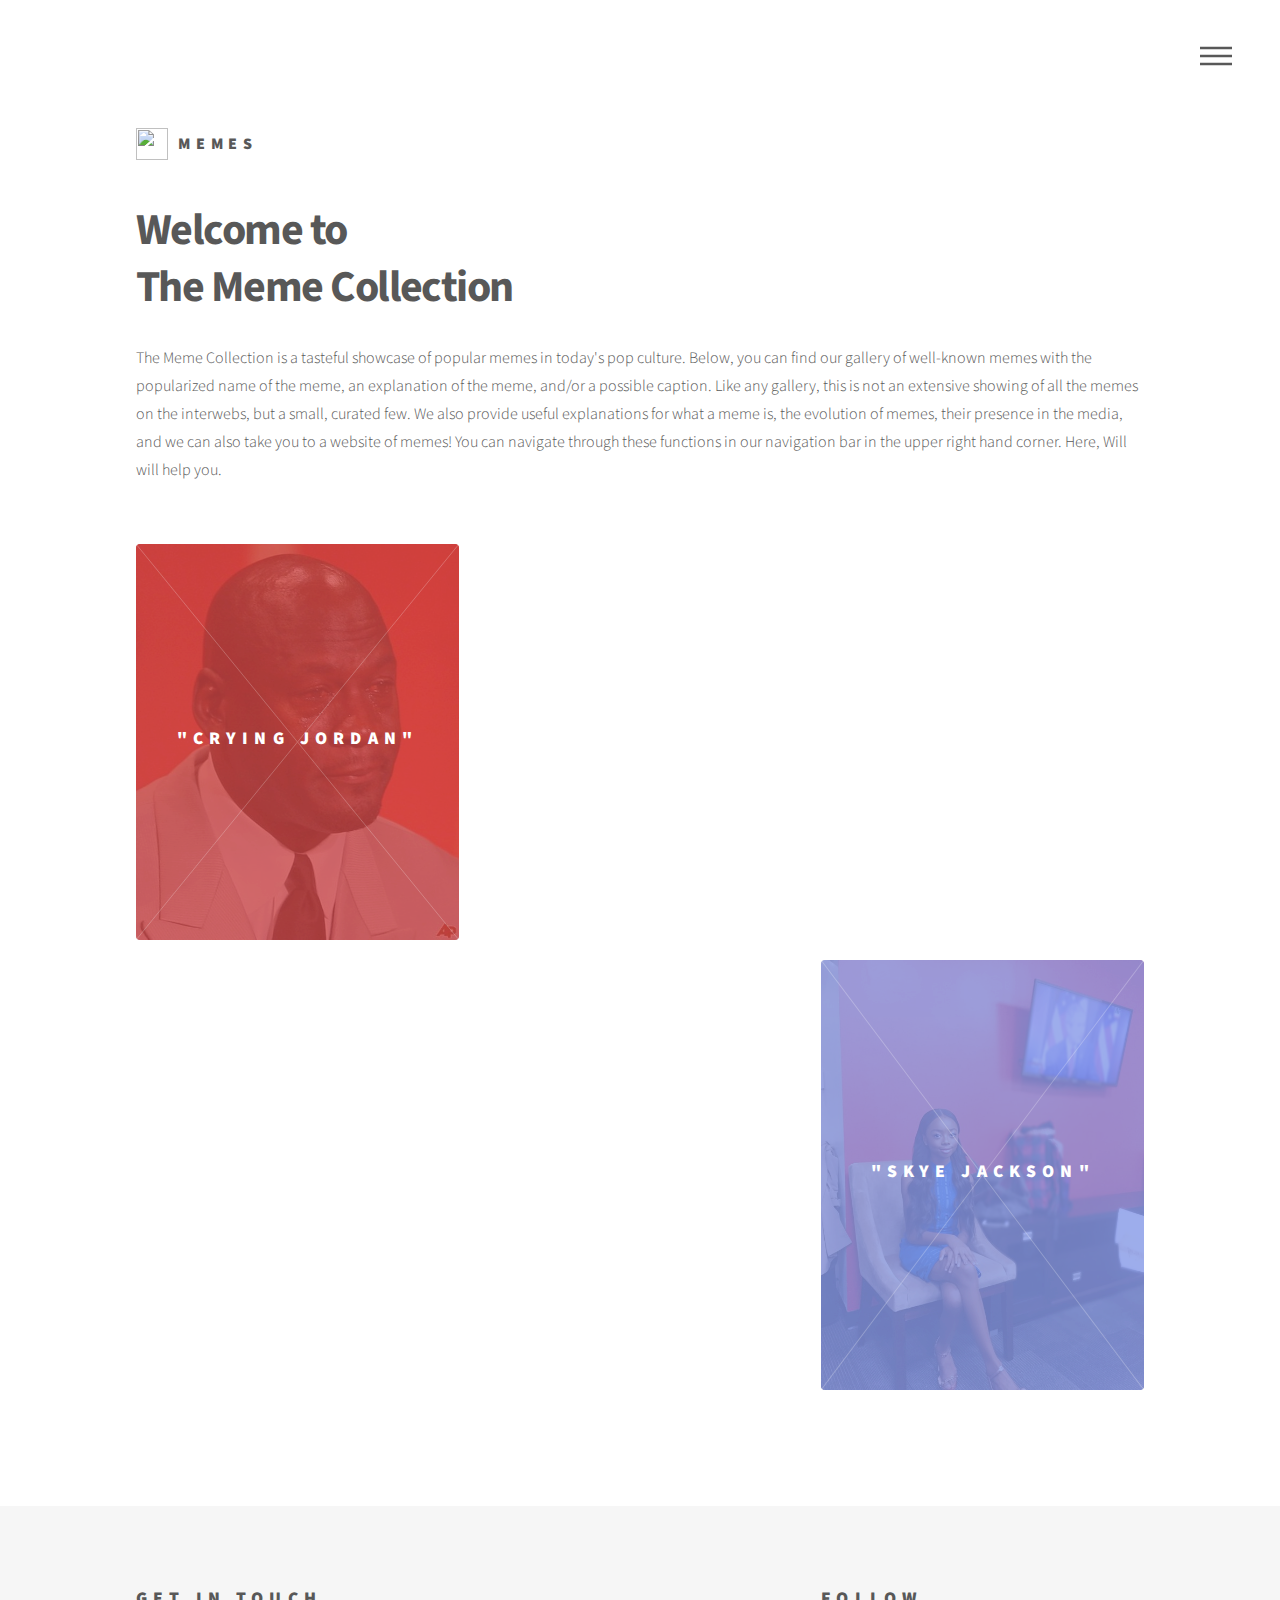
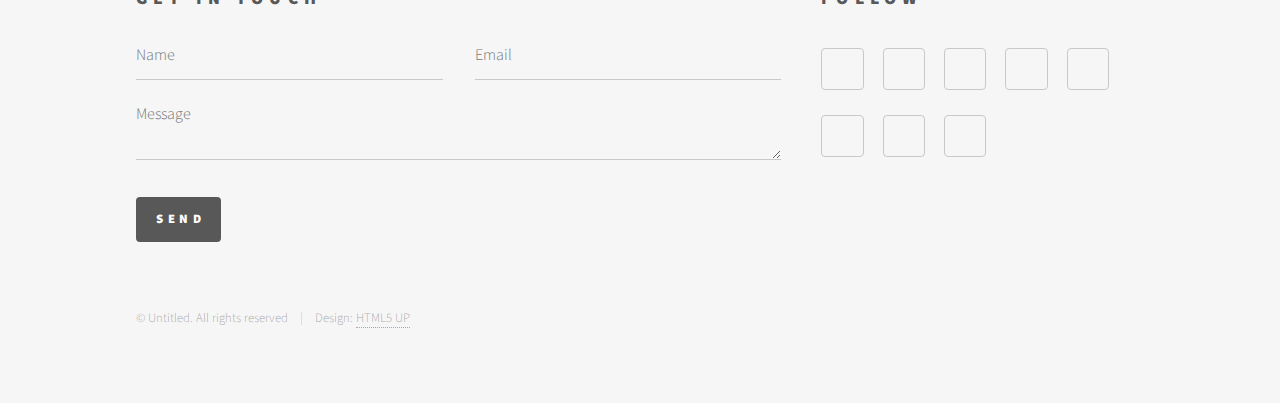
==== index.html @ d5bec56b "Fixed evilkermit meme from jpg to jpeg" ====
<!DOCTYPE HTML>
<!--
	Phantom by HTML5 UP
	html5up.net | @ajlkn
	Free for personal and commercial use under the CCA 3.0 license (html5up.net/license)
-->
<html>
	<head>
		<title>Phantom by HTML5 UP</title>
		<meta charset="utf-8" />
		<meta name="viewport" content="width=device-width, initial-scale=1" />
		<!--[if lte IE 8]><script src="assets/js/ie/html5shiv.js"></script><![endif]-->
		<link rel="stylesheet" href="assets/css/main.css" />
		<!--[if lte IE 9]><link rel="stylesheet" href="assets/css/ie9.css" /><![endif]-->
		<!--[if lte IE 8]><link rel="stylesheet" href="assets/css/ie8.css" /><![endif]-->
	</head>
	<body>
		<!-- Wrapper -->
			<div id="wrapper">

				<!-- Header -->
					<header id="header">
						<div class="inner">

							<!-- Logo -->
								<a href="index.html" class="logo">
									<span class="symbol"><img src="images/logo.svg" alt="" /></span><span class="title">MEMES</span>
								</a>

							<!-- Nav -->
								<nav>
									<ul>
										<li><a href="#menu">Menu</a></li>
									</ul>
								</nav>

						</div>
					</header>

				<!-- Menu -->
					<nav id="menu">
						<h2>Menu</h2>
						<ul>
							<li><a href="index.html">Home</a></li>
							<li><a href="generic.html">What is a meme?</a></li>
							<li><a href="generic.html">Evolution of memes</a></li>
							<li><a href="generic.html">Presence in the media</a></li>
							<li><a href="elements.html">Take me to a meme</a></li>
						</ul>
					</nav>

				<!-- Main -->
					<div id="main">
						<div class="inner">
							<header>
								<h1>Welcome to<br />
								The Meme Collection</h1>
								<p>The Meme Collection is a tasteful showcase of popular memes in today's pop culture. Below, you can find our gallery of well-known memes with the popularized name of the meme, an explanation of the meme, and/or a possible caption. Like any gallery, this is not an extensive showing of all the memes on the interwebs, but a small, curated few. We also provide useful explanations for what a meme is, the evolution of memes, their presence in the media, and we can also take you to a website of memes! You can navigate through these functions in our navigation bar in the upper right hand corner. Here, Will will help you. </p> <img src="willsmith.jpg" alt="" />
							</header>
							<section class="tiles">
								<article class="style1">
									<span class="image">
										<img src="cryingmike.jpg" alt="" />
									</span>
									<a href="generic.html">
										<h2>"Crying Jordan"</h2>
										<div class="content">
											<p>A caption</p>
										</div>
									</a>
								</article>
								<article class="style2">
									<span class="image">
										<img src="joebiden.jpg" alt="" />
									</span>
									<a href="generic.html">
										<h2>"Joe Biden"</h2>
										<div class="content">
											<p>B caption</p>
										</div>
									</a>
								</article>
								<article class="style3">
									<span class="image">
										<img src="cashmeouside.jpg" alt="" />
									</span>
									<a href="generic.html">
										<h2>"Cash Me Outside, How Bout Dah"</h2>
										<div class="content">
											<p>C caption</p>
										</div>
									</a>
								</article>
								<article class="style4">
									<span class="image">
										<img src="kermit.jpg" alt="" />
									</span>
									<a href="generic.html">
										<h2>"Kermit"</h2>
										<div class="content">
											<p>D Caption</p>
										</div>
									</a>
								</article>
								<article class="style5">
									<span class="image">
										<img src="evilkermit.jpeg" alt="" />
									</span>
									<a href="generic.html">
										<h2>"Inner Me Kermit"</h2>
										<div class="content">
											<p>E caption</p>
										</div>
									</a>
								</article>
								<article class="style6">
									<span class="image">
										<img src="skyejackson.jpg" alt="" />
									</span>
									<a href="generic.html">
										<h2>"Skye Jackson"</h2>
										<div class="content">
											<p>F CAPTION</p>
										</div>
									</a>
								</article>
								<article class="style2">
									<span class="image">
										<img src="saltbae.gif" alt="" />
									</span>
									<a href="generic.html">
										<h2>"Salt Bae"</h2>
										<div class="content">
											<p>G CAPTION</p>
										</div>
									</a>
								</article>
								<article class="style3">
									<span class="image">
										<img src="arthurfist.jpg" alt="" />
									</span>
									<a href="generic.html">
										<h2>"Arthur Fist"</h2>
										<div class="content">
											<p>H CAPTION</p>
										</div>
									</a>
								</article>
								<article class="style1">
									<span class="image">
										<img src="ellencrying.jpg" alt="" />
									</span>
									<a href="generic.html">
										<h2>"Ellen Crying"</h2>
										<div class="content">
											<p>I CAPTION</p>
										</div>
									</a>
								</article>
							</section>
						</div>
					</div>

				<!-- Footer -->
					<footer id="footer">
						<div class="inner">
							<section>
								<h2>Get in touch</h2>
								<form method="post" action="#">
									<div class="field half first">
										<input type="text" name="name" id="name" placeholder="Name" />
									</div>
									<div class="field half">
										<input type="email" name="email" id="email" placeholder="Email" />
									</div>
									<div class="field">
										<textarea name="message" id="message" placeholder="Message"></textarea>
									</div>
									<ul class="actions">
										<li><input type="submit" value="Send" class="special" /></li>
									</ul>
								</form>
							</section>
							<section>
								<h2>Follow</h2>
								<ul class="icons">
									<li><a href="#" class="icon style2 fa-twitter"><span class="label">Twitter</span></a></li>
									<li><a href="#" class="icon style2 fa-facebook"><span class="label">Facebook</span></a></li>
									<li><a href="#" class="icon style2 fa-instagram"><span class="label">Instagram</span></a></li>
									<li><a href="#" class="icon style2 fa-dribbble"><span class="label">Dribbble</span></a></li>
									<li><a href="#" class="icon style2 fa-github"><span class="label">GitHub</span></a></li>
									<li><a href="#" class="icon style2 fa-500px"><span class="label">500px</span></a></li>
									<li><a href="#" class="icon style2 fa-phone"><span class="label">Phone</span></a></li>
									<li><a href="#" class="icon style2 fa-envelope-o"><span class="label">Email</span></a></li>
								</ul>
							</section>
							<ul class="copyright">
								<li>&copy; Untitled. All rights reserved</li><li>Design: <a href="http://html5up.net">HTML5 UP</a></li>
							</ul>
						</div>
					</footer>

			</div>

		<!-- Scripts -->
			<script src="assets/js/jquery.min.js"></script>
			<script src="assets/js/skel.min.js"></script>
			<script src="assets/js/util.js"></script>
			<!--[if lte IE 8]><script src="assets/js/ie/respond.min.js"></script><![endif]-->
			<script src="assets/js/main.js"></script>

	</body>
</html>
---- assets/css/main.css ----
@import url(font-awesome.min.css);
@import url("https://fonts.googleapis.com/css?family=Source+Sans+Pro:300,700,900");

/*
	Phantom by HTML5 UP
	html5up.net | @ajlkn
	Free for personal and commercial use under the CCA 3.0 license (html5up.net/license)
*/

/* Reset */

	html, body, div, span, applet, object, iframe, h1, h2, h3, h4, h5, h6, p, blockquote, pre, a, abbr, acronym, address, big, cite, code, del, dfn, em, img, ins, kbd, q, s, samp, small, strike, strong, sub, sup, tt, var, b, u, i, center, dl, dt, dd, ol, ul, li, fieldset, form, label, legend, table, caption, tbody, tfoot, thead, tr, th, td, article, aside, canvas, details, embed, figure, figcaption, footer, header, hgroup, menu, nav, output, ruby, section, summary, time, mark, audio, video {
		margin: 0;
		padding: 0;
		border: 0;
		font-size: 100%;
		font: inherit;
		vertical-align: baseline;
	}

	article, aside, details, figcaption, figure, footer, header, hgroup, menu, nav, section {
		display: block;
	}

	body {
		line-height: 1;
	}

	ol, ul {
		list-style: none;
	}

	blockquote, q {
		quotes: none;
	}

	blockquote:before, blockquote:after, q:before, q:after {
		content: '';
		content: none;
	}

	table {
		border-collapse: collapse;
		border-spacing: 0;
	}

	body {
		-webkit-text-size-adjust: none;
	}

/* Box Model */

	*, *:before, *:after {
		-moz-box-sizing: border-box;
		-webkit-box-sizing: border-box;
		box-sizing: border-box;
	}

/* Grid */

	.row {
		border-bottom: solid 1px transparent;
		-moz-box-sizing: border-box;
		-webkit-box-sizing: border-box;
		box-sizing: border-box;
	}

	.row > * {
		float: left;
		-moz-box-sizing: border-box;
		-webkit-box-sizing: border-box;
		box-sizing: border-box;
	}

	.row:after, .row:before {
		content: '';
		display: block;
		clear: both;
		height: 0;
	}

	.row.uniform > * > :first-child {
		margin-top: 0;
	}

	.row.uniform > * > :last-child {
		margin-bottom: 0;
	}

	.row.\30 \25 > * {
		padding: 0 0 0 0em;
	}

	.row.\30 \25 {
		margin: 0 0 -1px 0em;
	}

	.row.uniform.\30 \25 > * {
		padding: 0em 0 0 0em;
	}

	.row.uniform.\30 \25 {
		margin: 0em 0 -1px 0em;
	}

	.row > * {
		padding: 0 0 0 2em;
	}

	.row {
		margin: 0 0 -1px -2em;
	}

	.row.uniform > * {
		padding: 2em 0 0 2em;
	}

	.row.uniform {
		margin: -2em 0 -1px -2em;
	}

	.row.\32 00\25 > * {
		padding: 0 0 0 4em;
	}

	.row.\32 00\25 {
		margin: 0 0 -1px -4em;
	}

	.row.uniform.\32 00\25 > * {
		padding: 4em 0 0 4em;
	}

	.row.uniform.\32 00\25 {
		margin: -4em 0 -1px -4em;
	}

	.row.\31 50\25 > * {
		padding: 0 0 0 3em;
	}

	.row.\31 50\25 {
		margin: 0 0 -1px -3em;
	}

	.row.uniform.\31 50\25 > * {
		padding: 3em 0 0 3em;
	}

	.row.uniform.\31 50\25 {
		margin: -3em 0 -1px -3em;
	}

	.row.\35 0\25 > * {
		padding: 0 0 0 1em;
	}

	.row.\35 0\25 {
		margin: 0 0 -1px -1em;
	}

	.row.uniform.\35 0\25 > * {
		padding: 1em 0 0 1em;
	}

	.row.uniform.\35 0\25 {
		margin: -1em 0 -1px -1em;
	}

	.row.\32 5\25 > * {
		padding: 0 0 0 0.5em;
	}

	.row.\32 5\25 {
		margin: 0 0 -1px -0.5em;
	}

	.row.uniform.\32 5\25 > * {
		padding: 0.5em 0 0 0.5em;
	}

	.row.uniform.\32 5\25 {
		margin: -0.5em 0 -1px -0.5em;
	}

	.\31 2u, .\31 2u\24 {
		width: 100%;
		clear: none;
		margin-left: 0;
	}

	.\31 1u, .\31 1u\24 {
		width: 91.6666666667%;
		clear: none;
		margin-left: 0;
	}

	.\31 0u, .\31 0u\24 {
		width: 83.3333333333%;
		clear: none;
		margin-left: 0;
	}

	.\39 u, .\39 u\24 {
		width: 75%;
		clear: none;
		margin-left: 0;
	}

	.\38 u, .\38 u\24 {
		width: 66.6666666667%;
		clear: none;
		margin-left: 0;
	}

	.\37 u, .\37 u\24 {
		width: 58.3333333333%;
		clear: none;
		margin-left: 0;
	}

	.\36 u, .\36 u\24 {
		width: 50%;
		clear: none;
		margin-left: 0;
	}

	.\35 u, .\35 u\24 {
		width: 41.6666666667%;
		clear: none;
		margin-left: 0;
	}

	.\34 u, .\34 u\24 {
		width: 33.3333333333%;
		clear: none;
		margin-left: 0;
	}

	.\33 u, .\33 u\24 {
		width: 25%;
		clear: none;
		margin-left: 0;
	}

	.\32 u, .\32 u\24 {
		width: 16.6666666667%;
		clear: none;
		margin-left: 0;
	}

	.\31 u, .\31 u\24 {
		width: 8.3333333333%;
		clear: none;
		margin-left: 0;
	}

	.\31 2u\24 + *,
	.\31 1u\24 + *,
	.\31 0u\24 + *,
	.\39 u\24 + *,
	.\38 u\24 + *,
	.\37 u\24 + *,
	.\36 u\24 + *,
	.\35 u\24 + *,
	.\34 u\24 + *,
	.\33 u\24 + *,
	.\32 u\24 + *,
	.\31 u\24 + * {
		clear: left;
	}

	.\-11u {
		margin-left: 91.66667%;
	}

	.\-10u {
		margin-left: 83.33333%;
	}

	.\-9u {
		margin-left: 75%;
	}

	.\-8u {
		margin-left: 66.66667%;
	}

	.\-7u {
		margin-left: 58.33333%;
	}

	.\-6u {
		margin-left: 50%;
	}

	.\-5u {
		margin-left: 41.66667%;
	}

	.\-4u {
		margin-left: 33.33333%;
	}

	.\-3u {
		margin-left: 25%;
	}

	.\-2u {
		margin-left: 16.66667%;
	}

	.\-1u {
		margin-left: 8.33333%;
	}

	@media screen and (max-width: 1680px) {

		.row > * {
			padding: 0 0 0 2em;
		}

		.row {
			margin: 0 0 -1px -2em;
		}

		.row.uniform > * {
			padding: 2em 0 0 2em;
		}

		.row.uniform {
			margin: -2em 0 -1px -2em;
		}

		.row.\32 00\25 > * {
			padding: 0 0 0 4em;
		}

		.row.\32 00\25 {
			margin: 0 0 -1px -4em;
		}

		.row.uniform.\32 00\25 > * {
			padding: 4em 0 0 4em;
		}

		.row.uniform.\32 00\25 {
			margin: -4em 0 -1px -4em;
		}

		.row.\31 50\25 > * {
			padding: 0 0 0 3em;
		}

		.row.\31 50\25 {
			margin: 0 0 -1px -3em;
		}

		.row.uniform.\31 50\25 > * {
			padding: 3em 0 0 3em;
		}

		.row.uniform.\31 50\25 {
			margin: -3em 0 -1px -3em;
		}

		.row.\35 0\25 > * {
			padding: 0 0 0 1em;
		}

		.row.\35 0\25 {
			margin: 0 0 -1px -1em;
		}

		.row.uniform.\35 0\25 > * {
			padding: 1em 0 0 1em;
		}

		.row.uniform.\35 0\25 {
			margin: -1em 0 -1px -1em;
		}

		.row.\32 5\25 > * {
			padding: 0 0 0 0.5em;
		}

		.row.\32 5\25 {
			margin: 0 0 -1px -0.5em;
		}

		.row.uniform.\32 5\25 > * {
			padding: 0.5em 0 0 0.5em;
		}

		.row.uniform.\32 5\25 {
			margin: -0.5em 0 -1px -0.5em;
		}

		.\31 2u\28xlarge\29, .\31 2u\24\28xlarge\29 {
			width: 100%;
			clear: none;
			margin-left: 0;
		}

		.\31 1u\28xlarge\29, .\31 1u\24\28xlarge\29 {
			width: 91.6666666667%;
			clear: none;
			margin-left: 0;
		}

		.\31 0u\28xlarge\29, .\31 0u\24\28xlarge\29 {
			width: 83.3333333333%;
			clear: none;
			margin-left: 0;
		}

		.\39 u\28xlarge\29, .\39 u\24\28xlarge\29 {
			width: 75%;
			clear: none;
			margin-left: 0;
		}

		.\38 u\28xlarge\29, .\38 u\24\28xlarge\29 {
			width: 66.6666666667%;
			clear: none;
			margin-left: 0;
		}

		.\37 u\28xlarge\29, .\37 u\24\28xlarge\29 {
			width: 58.3333333333%;
			clear: none;
			margin-left: 0;
		}

		.\36 u\28xlarge\29, .\36 u\24\28xlarge\29 {
			width: 50%;
			clear: none;
			margin-left: 0;
		}

		.\35 u\28xlarge\29, .\35 u\24\28xlarge\29 {
			width: 41.6666666667%;
			clear: none;
			margin-left: 0;
		}

		.\34 u\28xlarge\29, .\34 u\24\28xlarge\29 {
			width: 33.3333333333%;
			clear: none;
			margin-left: 0;
		}

		.\33 u\28xlarge\29, .\33 u\24\28xlarge\29 {
			width: 25%;
			clear: none;
			margin-left: 0;
		}

		.\32 u\28xlarge\29, .\32 u\24\28xlarge\29 {
			width: 16.6666666667%;
			clear: none;
			margin-left: 0;
		}

		.\31 u\28xlarge\29, .\31 u\24\28xlarge\29 {
			width: 8.3333333333%;
			clear: none;
			margin-left: 0;
		}

		.\31 2u\24\28xlarge\29 + *,
		.\31 1u\24\28xlarge\29 + *,
		.\31 0u\24\28xlarge\29 + *,
		.\39 u\24\28xlarge\29 + *,
		.\38 u\24\28xlarge\29 + *,
		.\37 u\24\28xlarge\29 + *,
		.\36 u\24\28xlarge\29 + *,
		.\35 u\24\28xlarge\29 + *,
		.\34 u\24\28xlarge\29 + *,
		.\33 u\24\28xlarge\29 + *,
		.\32 u\24\28xlarge\29 + *,
		.\31 u\24\28xlarge\29 + * {
			clear: left;
		}

		.\-11u\28xlarge\29 {
			margin-left: 91.66667%;
		}

		.\-10u\28xlarge\29 {
			margin-left: 83.33333%;
		}

		.\-9u\28xlarge\29 {
			margin-left: 75%;
		}

		.\-8u\28xlarge\29 {
			margin-left: 66.66667%;
		}

		.\-7u\28xlarge\29 {
			margin-left: 58.33333%;
		}

		.\-6u\28xlarge\29 {
			margin-left: 50%;
		}

		.\-5u\28xlarge\29 {
			margin-left: 41.66667%;
		}

		.\-4u\28xlarge\29 {
			margin-left: 33.33333%;
		}

		.\-3u\28xlarge\29 {
			margin-left: 25%;
		}

		.\-2u\28xlarge\29 {
			margin-left: 16.66667%;
		}

		.\-1u\28xlarge\29 {
			margin-left: 8.33333%;
		}

	}

	@media screen and (max-width: 1280px) {

		.row > * {
			padding: 0 0 0 2em;
		}

		.row {
			margin: 0 0 -1px -2em;
		}

		.row.uniform > * {
			padding: 2em 0 0 2em;
		}

		.row.uniform {
			margin: -2em 0 -1px -2em;
		}

		.row.\32 00\25 > * {
			padding: 0 0 0 4em;
		}

		.row.\32 00\25 {
			margin: 0 0 -1px -4em;
		}

		.row.uniform.\32 00\25 > * {
			padding: 4em 0 0 4em;
		}

		.row.uniform.\32 00\25 {
			margin: -4em 0 -1px -4em;
		}

		.row.\31 50\25 > * {
			padding: 0 0 0 3em;
		}

		.row.\31 50\25 {
			margin: 0 0 -1px -3em;
		}

		.row.uniform.\31 50\25 > * {
			padding: 3em 0 0 3em;
		}

		.row.uniform.\31 50\25 {
			margin: -3em 0 -1px -3em;
		}

		.row.\35 0\25 > * {
			padding: 0 0 0 1em;
		}

		.row.\35 0\25 {
			margin: 0 0 -1px -1em;
		}

		.row.uniform.\35 0\25 > * {
			padding: 1em 0 0 1em;
		}

		.row.uniform.\35 0\25 {
			margin: -1em 0 -1px -1em;
		}

		.row.\32 5\25 > * {
			padding: 0 0 0 0.5em;
		}

		.row.\32 5\25 {
			margin: 0 0 -1px -0.5em;
		}

		.row.uniform.\32 5\25 > * {
			padding: 0.5em 0 0 0.5em;
		}

		.row.uniform.\32 5\25 {
			margin: -0.5em 0 -1px -0.5em;
		}

		.\31 2u\28large\29, .\31 2u\24\28large\29 {
			width: 100%;
			clear: none;
			margin-left: 0;
		}

		.\31 1u\28large\29, .\31 1u\24\28large\29 {
			width: 91.6666666667%;
			clear: none;
			margin-left: 0;
		}

		.\31 0u\28large\29, .\31 0u\24\28large\29 {
			width: 83.3333333333%;
			clear: none;
			margin-left: 0;
		}

		.\39 u\28large\29, .\39 u\24\28large\29 {
			width: 75%;
			clear: none;
			margin-left: 0;
		}

		.\38 u\28large\29, .\38 u\24\28large\29 {
			width: 66.6666666667%;
			clear: none;
			margin-left: 0;
		}

		.\37 u\28large\29, .\37 u\24\28large\29 {
			width: 58.3333333333%;
			clear: none;
			margin-left: 0;
		}

		.\36 u\28large\29, .\36 u\24\28large\29 {
			width: 50%;
			clear: none;
			margin-left: 0;
		}

		.\35 u\28large\29, .\35 u\24\28large\29 {
			width: 41.6666666667%;
			clear: none;
			margin-left: 0;
		}

		.\34 u\28large\29, .\34 u\24\28large\29 {
			width: 33.3333333333%;
			clear: none;
			margin-left: 0;
		}

		.\33 u\28large\29, .\33 u\24\28large\29 {
			width: 25%;
			clear: none;
			margin-left: 0;
		}

		.\32 u\28large\29, .\32 u\24\28large\29 {
			width: 16.6666666667%;
			clear: none;
			margin-left: 0;
		}

		.\31 u\28large\29, .\31 u\24\28large\29 {
			width: 8.3333333333%;
			clear: none;
			margin-left: 0;
		}

		.\31 2u\24\28large\29 + *,
		.\31 1u\24\28large\29 + *,
		.\31 0u\24\28large\29 + *,
		.\39 u\24\28large\29 + *,
		.\38 u\24\28large\29 + *,
		.\37 u\24\28large\29 + *,
		.\36 u\24\28large\29 + *,
		.\35 u\24\28large\29 + *,
		.\34 u\24\28large\29 + *,
		.\33 u\24\28large\29 + *,
		.\32 u\24\28large\29 + *,
		.\31 u\24\28large\29 + * {
			clear: left;
		}

		.\-11u\28large\29 {
			margin-left: 91.66667%;
		}

		.\-10u\28large\29 {
			margin-left: 83.33333%;
		}

		.\-9u\28large\29 {
			margin-left: 75%;
		}

		.\-8u\28large\29 {
			margin-left: 66.66667%;
		}

		.\-7u\28large\29 {
			margin-left: 58.33333%;
		}

		.\-6u\28large\29 {
			margin-left: 50%;
		}

		.\-5u\28large\29 {
			margin-left: 41.66667%;
		}

		.\-4u\28large\29 {
			margin-left: 33.33333%;
		}

		.\-3u\28large\29 {
			margin-left: 25%;
		}

		.\-2u\28large\29 {
			margin-left: 16.66667%;
		}

		.\-1u\28large\29 {
			margin-left: 8.33333%;
		}

	}

	@media screen and (max-width: 980px) {

		.row > * {
			padding: 0 0 0 1.5em;
		}

		.row {
			margin: 0 0 -1px -1.5em;
		}

		.row.uniform > * {
			padding: 1.5em 0 0 1.5em;
		}

		.row.uniform {
			margin: -1.5em 0 -1px -1.5em;
		}

		.row.\32 00\25 > * {
			padding: 0 0 0 3em;
		}

		.row.\32 00\25 {
			margin: 0 0 -1px -3em;
		}

		.row.uniform.\32 00\25 > * {
			padding: 3em 0 0 3em;
		}

		.row.uniform.\32 00\25 {
			margin: -3em 0 -1px -3em;
		}

		.row.\31 50\25 > * {
			padding: 0 0 0 2.25em;
		}

		.row.\31 50\25 {
			margin: 0 0 -1px -2.25em;
		}

		.row.uniform.\31 50\25 > * {
			padding: 2.25em 0 0 2.25em;
		}

		.row.uniform.\31 50\25 {
			margin: -2.25em 0 -1px -2.25em;
		}

		.row.\35 0\25 > * {
			padding: 0 0 0 0.75em;
		}

		.row.\35 0\25 {
			margin: 0 0 -1px -0.75em;
		}

		.row.uniform.\35 0\25 > * {
			padding: 0.75em 0 0 0.75em;
		}

		.row.uniform.\35 0\25 {
			margin: -0.75em 0 -1px -0.75em;
		}

		.row.\32 5\25 > * {
			padding: 0 0 0 0.375em;
		}

		.row.\32 5\25 {
			margin: 0 0 -1px -0.375em;
		}

		.row.uniform.\32 5\25 > * {
			padding: 0.375em 0 0 0.375em;
		}

		.row.uniform.\32 5\25 {
			margin: -0.375em 0 -1px -0.375em;
		}

		.\31 2u\28medium\29, .\31 2u\24\28medium\29 {
			width: 100%;
			clear: none;
			margin-left: 0;
		}

		.\31 1u\28medium\29, .\31 1u\24\28medium\29 {
			width: 91.6666666667%;
			clear: none;
			margin-left: 0;
		}

		.\31 0u\28medium\29, .\31 0u\24\28medium\29 {
			width: 83.3333333333%;
			clear: none;
			margin-left: 0;
		}

		.\39 u\28medium\29, .\39 u\24\28medium\29 {
			width: 75%;
			clear: none;
			margin-left: 0;
		}

		.\38 u\28medium\29, .\38 u\24\28medium\29 {
			width: 66.6666666667%;
			clear: none;
			margin-left: 0;
		}

		.\37 u\28medium\29, .\37 u\24\28medium\29 {
			width: 58.3333333333%;
			clear: none;
			margin-left: 0;
		}

		.\36 u\28medium\29, .\36 u\24\28medium\29 {
			width: 50%;
			clear: none;
			margin-left: 0;
		}

		.\35 u\28medium\29, .\35 u\24\28medium\29 {
			width: 41.6666666667%;
			clear: none;
			margin-left: 0;
		}

		.\34 u\28medium\29, .\34 u\24\28medium\29 {
			width: 33.3333333333%;
			clear: none;
			margin-left: 0;
		}

		.\33 u\28medium\29, .\33 u\24\28medium\29 {
			width: 25%;
			clear: none;
			margin-left: 0;
		}

		.\32 u\28medium\29, .\32 u\24\28medium\29 {
			width: 16.6666666667%;
			clear: none;
			margin-left: 0;
		}

		.\31 u\28medium\29, .\31 u\24\28medium\29 {
			width: 8.3333333333%;
			clear: none;
			margin-left: 0;
		}

		.\31 2u\24\28medium\29 + *,
		.\31 1u\24\28medium\29 + *,
		.\31 0u\24\28medium\29 + *,
		.\39 u\24\28medium\29 + *,
		.\38 u\24\28medium\29 + *,
		.\37 u\24\28medium\29 + *,
		.\36 u\24\28medium\29 + *,
		.\35 u\24\28medium\29 + *,
		.\34 u\24\28medium\29 + *,
		.\33 u\24\28medium\29 + *,
		.\32 u\24\28medium\29 + *,
		.\31 u\24\28medium\29 + * {
			clear: left;
		}

		.\-11u\28medium\29 {
			margin-left: 91.66667%;
		}

		.\-10u\28medium\29 {
			margin-left: 83.33333%;
		}

		.\-9u\28medium\29 {
			margin-left: 75%;
		}

		.\-8u\28medium\29 {
			margin-left: 66.66667%;
		}

		.\-7u\28medium\29 {
			margin-left: 58.33333%;
		}

		.\-6u\28medium\29 {
			margin-left: 50%;
		}

		.\-5u\28medium\29 {
			margin-left: 41.66667%;
		}

		.\-4u\28medium\29 {
			margin-left: 33.33333%;
		}

		.\-3u\28medium\29 {
			margin-left: 25%;
		}

		.\-2u\28medium\29 {
			margin-left: 16.66667%;
		}

		.\-1u\28medium\29 {
			margin-left: 8.33333%;
		}

	}

	@media screen and (max-width: 736px) {

		.row > * {
			padding: 0 0 0 1em;
		}

		.row {
			margin: 0 0 -1px -1em;
		}

		.row.uniform > * {
			padding: 1em 0 0 1em;
		}

		.row.uniform {
			margin: -1em 0 -1px -1em;
		}

		.row.\32 00\25 > * {
			padding: 0 0 0 2em;
		}

		.row.\32 00\25 {
			margin: 0 0 -1px -2em;
		}

		.row.uniform.\32 00\25 > * {
			padding: 2em 0 0 2em;
		}

		.row.uniform.\32 00\25 {
			margin: -2em 0 -1px -2em;
		}

		.row.\31 50\25 > * {
			padding: 0 0 0 1.5em;
		}

		.row.\31 50\25 {
			margin: 0 0 -1px -1.5em;
		}

		.row.uniform.\31 50\25 > * {
			padding: 1.5em 0 0 1.5em;
		}

		.row.uniform.\31 50\25 {
			margin: -1.5em 0 -1px -1.5em;
		}

		.row.\35 0\25 > * {
			padding: 0 0 0 0.5em;
		}

		.row.\35 0\25 {
			margin: 0 0 -1px -0.5em;
		}

		.row.uniform.\35 0\25 > * {
			padding: 0.5em 0 0 0.5em;
		}

		.row.uniform.\35 0\25 {
			margin: -0.5em 0 -1px -0.5em;
		}

		.row.\32 5\25 > * {
			padding: 0 0 0 0.25em;
		}

		.row.\32 5\25 {
			margin: 0 0 -1px -0.25em;
		}

		.row.uniform.\32 5\25 > * {
			padding: 0.25em 0 0 0.25em;
		}

		.row.uniform.\32 5\25 {
			margin: -0.25em 0 -1px -0.25em;
		}

		.\31 2u\28small\29, .\31 2u\24\28small\29 {
			width: 100%;
			clear: none;
			margin-left: 0;
		}

		.\31 1u\28small\29, .\31 1u\24\28small\29 {
			width: 91.6666666667%;
			clear: none;
			margin-left: 0;
		}

		.\31 0u\28small\29, .\31 0u\24\28small\29 {
			width: 83.3333333333%;
			clear: none;
			margin-left: 0;
		}

		.\39 u\28small\29, .\39 u\24\28small\29 {
			width: 75%;
			clear: none;
			margin-left: 0;
		}

		.\38 u\28small\29, .\38 u\24\28small\29 {
			width: 66.6666666667%;
			clear: none;
			margin-left: 0;
		}

		.\37 u\28small\29, .\37 u\24\28small\29 {
			width: 58.3333333333%;
			clear: none;
			margin-left: 0;
		}

		.\36 u\28small\29, .\36 u\24\28small\29 {
			width: 50%;
			clear: none;
			margin-left: 0;
		}

		.\35 u\28small\29, .\35 u\24\28small\29 {
			width: 41.6666666667%;
			clear: none;
			margin-left: 0;
		}

		.\34 u\28small\29, .\34 u\24\28small\29 {
			width: 33.3333333333%;
			clear: none;
			margin-left: 0;
		}

		.\33 u\28small\29, .\33 u\24\28small\29 {
			width: 25%;
			clear: none;
			margin-left: 0;
		}

		.\32 u\28small\29, .\32 u\24\28small\29 {
			width: 16.6666666667%;
			clear: none;
			margin-left: 0;
		}

		.\31 u\28small\29, .\31 u\24\28small\29 {
			width: 8.3333333333%;
			clear: none;
			margin-left: 0;
		}

		.\31 2u\24\28small\29 + *,
		.\31 1u\24\28small\29 + *,
		.\31 0u\24\28small\29 + *,
		.\39 u\24\28small\29 + *,
		.\38 u\24\28small\29 + *,
		.\37 u\24\28small\29 + *,
		.\36 u\24\28small\29 + *,
		.\35 u\24\28small\29 + *,
		.\34 u\24\28small\29 + *,
		.\33 u\24\28small\29 + *,
		.\32 u\24\28small\29 + *,
		.\31 u\24\28small\29 + * {
			clear: left;
		}

		.\-11u\28small\29 {
			margin-left: 91.66667%;
		}

		.\-10u\28small\29 {
			margin-left: 83.33333%;
		}

		.\-9u\28small\29 {
			margin-left: 75%;
		}

		.\-8u\28small\29 {
			margin-left: 66.66667%;
		}

		.\-7u\28small\29 {
			margin-left: 58.33333%;
		}

		.\-6u\28small\29 {
			margin-left: 50%;
		}

		.\-5u\28small\29 {
			margin-left: 41.66667%;
		}

		.\-4u\28small\29 {
			margin-left: 33.33333%;
		}

		.\-3u\28small\29 {
			margin-left: 25%;
		}

		.\-2u\28small\29 {
			margin-left: 16.66667%;
		}

		.\-1u\28small\29 {
			margin-left: 8.33333%;
		}

	}

	@media screen and (max-width: 480px) {

		.row > * {
			padding: 0 0 0 1em;
		}

		.row {
			margin: 0 0 -1px -1em;
		}

		.row.uniform > * {
			padding: 1em 0 0 1em;
		}

		.row.uniform {
			margin: -1em 0 -1px -1em;
		}

		.row.\32 00\25 > * {
			padding: 0 0 0 2em;
		}

		.row.\32 00\25 {
			margin: 0 0 -1px -2em;
		}

		.row.uniform.\32 00\25 > * {
			padding: 2em 0 0 2em;
		}

		.row.uniform.\32 00\25 {
			margin: -2em 0 -1px -2em;
		}

		.row.\31 50\25 > * {
			padding: 0 0 0 1.5em;
		}

		.row.\31 50\25 {
			margin: 0 0 -1px -1.5em;
		}

		.row.uniform.\31 50\25 > * {
			padding: 1.5em 0 0 1.5em;
		}

		.row.uniform.\31 50\25 {
			margin: -1.5em 0 -1px -1.5em;
		}

		.row.\35 0\25 > * {
			padding: 0 0 0 0.5em;
		}

		.row.\35 0\25 {
			margin: 0 0 -1px -0.5em;
		}

		.row.uniform.\35 0\25 > * {
			padding: 0.5em 0 0 0.5em;
		}

		.row.uniform.\35 0\25 {
			margin: -0.5em 0 -1px -0.5em;
		}

		.row.\32 5\25 > * {
			padding: 0 0 0 0.25em;
		}

		.row.\32 5\25 {
			margin: 0 0 -1px -0.25em;
		}

		.row.uniform.\32 5\25 > * {
			padding: 0.25em 0 0 0.25em;
		}

		.row.uniform.\32 5\25 {
			margin: -0.25em 0 -1px -0.25em;
		}

		.\31 2u\28xsmall\29, .\31 2u\24\28xsmall\29 {
			width: 100%;
			clear: none;
			margin-left: 0;
		}

		.\31 1u\28xsmall\29, .\31 1u\24\28xsmall\29 {
			width: 91.6666666667%;
			clear: none;
			margin-left: 0;
		}

		.\31 0u\28xsmall\29, .\31 0u\24\28xsmall\29 {
			width: 83.3333333333%;
			clear: none;
			margin-left: 0;
		}

		.\39 u\28xsmall\29, .\39 u\24\28xsmall\29 {
			width: 75%;
			clear: none;
			margin-left: 0;
		}

		.\38 u\28xsmall\29, .\38 u\24\28xsmall\29 {
			width: 66.6666666667%;
			clear: none;
			margin-left: 0;
		}

		.\37 u\28xsmall\29, .\37 u\24\28xsmall\29 {
			width: 58.3333333333%;
			clear: none;
			margin-left: 0;
		}

		.\36 u\28xsmall\29, .\36 u\24\28xsmall\29 {
			width: 50%;
			clear: none;
			margin-left: 0;
		}

		.\35 u\28xsmall\29, .\35 u\24\28xsmall\29 {
			width: 41.6666666667%;
			clear: none;
			margin-left: 0;
		}

		.\34 u\28xsmall\29, .\34 u\24\28xsmall\29 {
			width: 33.3333333333%;
			clear: none;
			margin-left: 0;
		}

		.\33 u\28xsmall\29, .\33 u\24\28xsmall\29 {
			width: 25%;
			clear: none;
			margin-left: 0;
		}

		.\32 u\28xsmall\29, .\32 u\24\28xsmall\29 {
			width: 16.6666666667%;
			clear: none;
			margin-left: 0;
		}

		.\31 u\28xsmall\29, .\31 u\24\28xsmall\29 {
			width: 8.3333333333%;
			clear: none;
			margin-left: 0;
		}

		.\31 2u\24\28xsmall\29 + *,
		.\31 1u\24\28xsmall\29 + *,
		.\31 0u\24\28xsmall\29 + *,
		.\39 u\24\28xsmall\29 + *,
		.\38 u\24\28xsmall\29 + *,
		.\37 u\24\28xsmall\29 + *,
		.\36 u\24\28xsmall\29 + *,
		.\35 u\24\28xsmall\29 + *,
		.\34 u\24\28xsmall\29 + *,
		.\33 u\24\28xsmall\29 + *,
		.\32 u\24\28xsmall\29 + *,
		.\31 u\24\28xsmall\29 + * {
			clear: left;
		}

		.\-11u\28xsmall\29 {
			margin-left: 91.66667%;
		}

		.\-10u\28xsmall\29 {
			margin-left: 83.33333%;
		}

		.\-9u\28xsmall\29 {
			margin-left: 75%;
		}

		.\-8u\28xsmall\29 {
			margin-left: 66.66667%;
		}

		.\-7u\28xsmall\29 {
			margin-left: 58.33333%;
		}

		.\-6u\28xsmall\29 {
			margin-left: 50%;
		}

		.\-5u\28xsmall\29 {
			margin-left: 41.66667%;
		}

		.\-4u\28xsmall\29 {
			margin-left: 33.33333%;
		}

		.\-3u\28xsmall\29 {
			margin-left: 25%;
		}

		.\-2u\28xsmall\29 {
			margin-left: 16.66667%;
		}

		.\-1u\28xsmall\29 {
			margin-left: 8.33333%;
		}

	}

	@media screen and (max-width: 360px) {

		.row > * {
			padding: 0 0 0 1em;
		}

		.row {
			margin: 0 0 -1px -1em;
		}

		.row.uniform > * {
			padding: 1em 0 0 1em;
		}

		.row.uniform {
			margin: -1em 0 -1px -1em;
		}

		.row.\32 00\25 > * {
			padding: 0 0 0 2em;
		}

		.row.\32 00\25 {
			margin: 0 0 -1px -2em;
		}

		.row.uniform.\32 00\25 > * {
			padding: 2em 0 0 2em;
		}

		.row.uniform.\32 00\25 {
			margin: -2em 0 -1px -2em;
		}

		.row.\31 50\25 > * {
			padding: 0 0 0 1.5em;
		}

		.row.\31 50\25 {
			margin: 0 0 -1px -1.5em;
		}

		.row.uniform.\31 50\25 > * {
			padding: 1.5em 0 0 1.5em;
		}

		.row.uniform.\31 50\25 {
			margin: -1.5em 0 -1px -1.5em;
		}

		.row.\35 0\25 > * {
			padding: 0 0 0 0.5em;
		}

		.row.\35 0\25 {
			margin: 0 0 -1px -0.5em;
		}

		.row.uniform.\35 0\25 > * {
			padding: 0.5em 0 0 0.5em;
		}

		.row.uniform.\35 0\25 {
			margin: -0.5em 0 -1px -0.5em;
		}

		.row.\32 5\25 > * {
			padding: 0 0 0 0.25em;
		}

		.row.\32 5\25 {
			margin: 0 0 -1px -0.25em;
		}

		.row.uniform.\32 5\25 > * {
			padding: 0.25em 0 0 0.25em;
		}

		.row.uniform.\32 5\25 {
			margin: -0.25em 0 -1px -0.25em;
		}

		.\31 2u\28xxsmall\29, .\31 2u\24\28xxsmall\29 {
			width: 100%;
			clear: none;
			margin-left: 0;
		}

		.\31 1u\28xxsmall\29, .\31 1u\24\28xxsmall\29 {
			width: 91.6666666667%;
			clear: none;
			margin-left: 0;
		}

		.\31 0u\28xxsmall\29, .\31 0u\24\28xxsmall\29 {
			width: 83.3333333333%;
			clear: none;
			margin-left: 0;
		}

		.\39 u\28xxsmall\29, .\39 u\24\28xxsmall\29 {
			width: 75%;
			clear: none;
			margin-left: 0;
		}

		.\38 u\28xxsmall\29, .\38 u\24\28xxsmall\29 {
			width: 66.6666666667%;
			clear: none;
			margin-left: 0;
		}

		.\37 u\28xxsmall\29, .\37 u\24\28xxsmall\29 {
			width: 58.3333333333%;
			clear: none;
			margin-left: 0;
		}

		.\36 u\28xxsmall\29, .\36 u\24\28xxsmall\29 {
			width: 50%;
			clear: none;
			margin-left: 0;
		}

		.\35 u\28xxsmall\29, .\35 u\24\28xxsmall\29 {
			width: 41.6666666667%;
			clear: none;
			margin-left: 0;
		}

		.\34 u\28xxsmall\29, .\34 u\24\28xxsmall\29 {
			width: 33.3333333333%;
			clear: none;
			margin-left: 0;
		}

		.\33 u\28xxsmall\29, .\33 u\24\28xxsmall\29 {
			width: 25%;
			clear: none;
			margin-left: 0;
		}

		.\32 u\28xxsmall\29, .\32 u\24\28xxsmall\29 {
			width: 16.6666666667%;
			clear: none;
			margin-left: 0;
		}

		.\31 u\28xxsmall\29, .\31 u\24\28xxsmall\29 {
			width: 8.3333333333%;
			clear: none;
			margin-left: 0;
		}

		.\31 2u\24\28xxsmall\29 + *,
		.\31 1u\24\28xxsmall\29 + *,
		.\31 0u\24\28xxsmall\29 + *,
		.\39 u\24\28xxsmall\29 + *,
		.\38 u\24\28xxsmall\29 + *,
		.\37 u\24\28xxsmall\29 + *,
		.\36 u\24\28xxsmall\29 + *,
		.\35 u\24\28xxsmall\29 + *,
		.\34 u\24\28xxsmall\29 + *,
		.\33 u\24\28xxsmall\29 + *,
		.\32 u\24\28xxsmall\29 + *,
		.\31 u\24\28xxsmall\29 + * {
			clear: left;
		}

		.\-11u\28xxsmall\29 {
			margin-left: 91.66667%;
		}

		.\-10u\28xxsmall\29 {
			margin-left: 83.33333%;
		}

		.\-9u\28xxsmall\29 {
			margin-left: 75%;
		}

		.\-8u\28xxsmall\29 {
			margin-left: 66.66667%;
		}

		.\-7u\28xxsmall\29 {
			margin-left: 58.33333%;
		}

		.\-6u\28xxsmall\29 {
			margin-left: 50%;
		}

		.\-5u\28xxsmall\29 {
			margin-left: 41.66667%;
		}

		.\-4u\28xxsmall\29 {
			margin-left: 33.33333%;
		}

		.\-3u\28xxsmall\29 {
			margin-left: 25%;
		}

		.\-2u\28xxsmall\29 {
			margin-left: 16.66667%;
		}

		.\-1u\28xxsmall\29 {
			margin-left: 8.33333%;
		}

	}

/* Basic */

	@-ms-viewport {
		width: device-width;
	}

	body {
		-ms-overflow-style: scrollbar;
	}

	@media screen and (max-width: 480px) {

		html, body {
			min-width: 320px;
		}

	}

	body {
		background: #ffffff;
	}

		body.is-loading *, body.is-loading *:before, body.is-loading *:after {
			-moz-animation: none !important;
			-webkit-animation: none !important;
			-ms-animation: none !important;
			animation: none !important;
			-moz-transition: none !important;
			-webkit-transition: none !important;
			-ms-transition: none !important;
			transition: none !important;
		}

/* Type */

	body, input, select, textarea {
		color: #585858;
		font-family: "Source Sans Pro", Helvetica, sans-serif;
		font-size: 16pt;
		font-weight: 300;
		line-height: 1.75;
	}

		@media screen and (max-width: 1680px) {

			body, input, select, textarea {
				font-size: 14pt;
			}

		}

		@media screen and (max-width: 1280px) {

			body, input, select, textarea {
				font-size: 12pt;
			}

		}

	a {
		-moz-transition: border-bottom-color 0.2s ease, color 0.2s ease;
		-webkit-transition: border-bottom-color 0.2s ease, color 0.2s ease;
		-ms-transition: border-bottom-color 0.2s ease, color 0.2s ease;
		transition: border-bottom-color 0.2s ease, color 0.2s ease;
		text-decoration: none;
		color: #585858;
		border-bottom: dotted 1px rgba(88, 88, 88, 0.5);
	}

		a:hover {
			border-bottom-color: transparent;
			color: #f2849e !important;
		}

	strong, b {
		font-weight: 900;
	}

	em, i {
		font-style: italic;
	}

	p {
		margin: 0 0 2em 0;
	}

	h1 {
		font-size: 2.75em;
		font-weight: 700;
		line-height: 1.3;
		margin: 0 0 1em 0;
		letter-spacing: -0.035em;
	}

		h1 a {
			color: inherit;
		}

		@media screen and (max-width: 736px) {

			h1 {
				font-size: 2em;
				margin: 0 0 1em 0;
			}

		}

		@media screen and (max-width: 360px) {

			h1 {
				font-size: 1.75em;
			}

		}

	h2, h3, h4, h5, h6 {
		font-weight: 900;
		line-height: 1.5;
		margin: 0 0 2em 0;
		text-transform: uppercase;
		letter-spacing: 0.35em;
	}

		h2 a, h3 a, h4 a, h5 a, h6 a {
			color: inherit;
		}

	h2 {
		font-size: 1.1em;
	}

	h3 {
		font-size: 1em;
	}

	h4 {
		font-size: 0.8em;
	}

	h5 {
		font-size: 0.8em;
	}

	h6 {
		font-size: 0.8em;
	}

	@media screen and (max-width: 980px) {

		h1 br, h2 br, h3 br, h4 br, h5 br, h6 br {
			display: none;
		}

	}

	@media screen and (max-width: 736px) {

		h2 {
			font-size: 1em;
		}

		h3 {
			font-size: 0.8em;
		}

	}

	sub {
		font-size: 0.8em;
		position: relative;
		top: 0.5em;
	}

	sup {
		font-size: 0.8em;
		position: relative;
		top: -0.5em;
	}

	blockquote {
		border-left: solid 4px #c9c9c9;
		font-style: italic;
		margin: 0 0 2em 0;
		padding: 0.5em 0 0.5em 2em;
	}

	code {
		background: rgba(144, 144, 144, 0.075);
		border-radius: 4px;
		border: solid 1px #c9c9c9;
		font-family: "Courier New", monospace;
		font-size: 0.9em;
		margin: 0 0.25em;
		padding: 0.25em 0.65em;
	}

	pre {
		-webkit-overflow-scrolling: touch;
		font-family: "Courier New", monospace;
		font-size: 0.9em;
		margin: 0 0 2em 0;
	}

		pre code {
			display: block;
			line-height: 1.75;
			padding: 1em 1.5em;
			overflow-x: auto;
		}

	hr {
		border: 0;
		border-bottom: solid 1px #c9c9c9;
		margin: 2em 0;
	}

		hr.major {
			margin: 3em 0;
		}

	.align-left {
		text-align: left;
	}

	.align-center {
		text-align: center;
	}

	.align-right {
		text-align: right;
	}

/* Section/Article */

	section.special, article.special {
		text-align: center;
	}

	header p {
		margin-top: -1em;
	}

	@media screen and (max-width: 736px) {

		header p {
			margin-top: 0;
		}

	}

/* Icon */

	.icon {
		text-decoration: none;
		border-bottom: none;
		position: relative;
	}

		.icon:before {
			-moz-osx-font-smoothing: grayscale;
			-webkit-font-smoothing: antialiased;
			font-family: FontAwesome;
			font-style: normal;
			font-weight: normal;
			text-transform: none !important;
		}

		.icon > .label {
			display: none;
		}

		.icon.style2 {
			-moz-transition: background-color 0.2s ease-in-out, color 0.2s ease-in-out, border-color 0.2s ease-in-out;
			-webkit-transition: background-color 0.2s ease-in-out, color 0.2s ease-in-out, border-color 0.2s ease-in-out;
			-ms-transition: background-color 0.2s ease-in-out, color 0.2s ease-in-out, border-color 0.2s ease-in-out;
			transition: background-color 0.2s ease-in-out, color 0.2s ease-in-out, border-color 0.2s ease-in-out;
			background-color: transparent;
			border: solid 1px #c9c9c9;
			border-radius: 4px;
			width: 2.65em;
			height: 2.65em;
			display: inline-block;
			text-align: center;
			line-height: 2.65em;
			color: inherit;
		}

			.icon.style2:before {
				font-size: 1.1em;
			}

			.icon.style2:hover {
				color: #f2849e;
				border-color: #f2849e;
			}

			.icon.style2:active {
				background-color: rgba(242, 132, 158, 0.1);
			}

/* List */

	ol {
		list-style: decimal;
		margin: 0 0 2em 0;
		padding-left: 1.25em;
	}

		ol li {
			padding-left: 0.25em;
		}

	ul {
		list-style: disc;
		margin: 0 0 2em 0;
		padding-left: 1em;
	}

		ul li {
			padding-left: 0.5em;
		}

		ul.alt {
			list-style: none;
			padding-left: 0;
		}

			ul.alt li {
				border-top: solid 1px #c9c9c9;
				padding: 0.5em 0;
			}

				ul.alt li:first-child {
					border-top: 0;
					padding-top: 0;
				}

		ul.icons {
			cursor: default;
			list-style: none;
			padding-left: 0;
			margin: -1em 0 2em -1em;
		}

			ul.icons li {
				display: inline-block;
				padding: 1em 0 0 1em;
			}

		ul.actions {
			cursor: default;
			list-style: none;
			padding-left: 0;
		}

			ul.actions li {
				display: inline-block;
				padding: 0 1em 0 0;
				vertical-align: middle;
			}

				ul.actions li:last-child {
					padding-right: 0;
				}

			ul.actions.small li {
				padding: 0 0.5em 0 0;
			}

			ul.actions.vertical li {
				display: block;
				padding: 1em 0 0 0;
			}

				ul.actions.vertical li:first-child {
					padding-top: 0;
				}

				ul.actions.vertical li > * {
					margin-bottom: 0;
				}

			ul.actions.vertical.small li {
				padding: 0.5em 0 0 0;
			}

				ul.actions.vertical.small li:first-child {
					padding-top: 0;
				}

			ul.actions.fit {
				display: table;
				margin-left: -1em;
				padding: 0;
				table-layout: fixed;
				width: calc(100% + 1em);
			}

				ul.actions.fit li {
					display: table-cell;
					padding: 0 0 0 1em;
				}

					ul.actions.fit li > * {
						margin-bottom: 0;
					}

				ul.actions.fit.small {
					margin-left: -0.5em;
					width: calc(100% + 0.5em);
				}

					ul.actions.fit.small li {
						padding: 0 0 0 0.5em;
					}

			@media screen and (max-width: 480px) {

				ul.actions {
					margin: 0 0 2em 0;
				}

					ul.actions li {
						padding: 1em 0 0 0;
						display: block;
						text-align: center;
						width: 100%;
					}

						ul.actions li:first-child {
							padding-top: 0;
						}

						ul.actions li > * {
							width: 100%;
							margin: 0 !important;
						}

							ul.actions li > *.icon:before {
								margin-left: -2em;
							}

					ul.actions.small li {
						padding: 0.5em 0 0 0;
					}

						ul.actions.small li:first-child {
							padding-top: 0;
						}

			}

	dl {
		margin: 0 0 2em 0;
	}

		dl dt {
			display: block;
			font-weight: 900;
			margin: 0 0 1em 0;
		}

		dl dd {
			margin-left: 2em;
		}

/* Form */

	form {
		margin: -1em 0 2em 0;
	}

		form:after {
			content: '';
			display: block;
			clear: both;
			height: 1px;
		}

		form .field {
			position: relative;
			float: left;
			margin: 0 0 1.3em 0;
			vertical-align: top;
			width: 100%;
		}

		form .half {
			width: calc(50% + 1em) !important;
			padding-left: 2em;
		}

		form .half.first {
			width: calc(50% - 1em) !important;
			padding-left: 0;
		}

		form :last-child {
			margin-bottom: 0;
		}

		form .half:nth-last-child(2) {
			margin-bottom: 0;
		}

		form .actions {
			position: relative;
			clear: both;
			padding-top: 1em;
		}

		@media screen and (max-width: 480px) {

			form .half {
				width: 100% !important;
				padding-left: 0;
			}

			form .half.first {
				width: 100% !important;
				padding-left: 0;
			}

			form .half:nth-last-child(2) {
				margin: 0 0 1.3em 0;
			}

		}

	label {
		display: block;
		font-size: 0.9em;
		font-weight: 900;
		margin: 0 0 1em 0;
	}

	input[type="text"],
	input[type="password"],
	input[type="email"],
	input[type="tel"],
	select,
	textarea {
		-moz-appearance: none;
		-webkit-appearance: none;
		-ms-appearance: none;
		appearance: none;
		background-color: transparent;
		border: none;
		border-radius: 0;
		border-bottom: solid 1px #c9c9c9;
		color: inherit;
		display: block;
		outline: 0;
		padding: 0;
		text-decoration: none;
		width: 100%;
	}

		input[type="text"]:invalid,
		input[type="password"]:invalid,
		input[type="email"]:invalid,
		input[type="tel"]:invalid,
		select:invalid,
		textarea:invalid {
			box-shadow: none;
		}

		input[type="text"]:focus,
		input[type="password"]:focus,
		input[type="email"]:focus,
		input[type="tel"]:focus,
		select:focus,
		textarea:focus {
			border-bottom-color: #f2849e;
			box-shadow: inset 0 -1px 0 0 #f2849e;
		}

	.select-wrapper {
		text-decoration: none;
		display: block;
		position: relative;
	}

		.select-wrapper:before {
			-moz-osx-font-smoothing: grayscale;
			-webkit-font-smoothing: antialiased;
			font-family: FontAwesome;
			font-style: normal;
			font-weight: normal;
			text-transform: none !important;
		}

		.select-wrapper:before {
			color: #c9c9c9;
			content: '\f078';
			display: block;
			height: 3em;
			line-height: 3em;
			pointer-events: none;
			position: absolute;
			right: 0;
			text-align: center;
			top: 0;
			width: 3em;
		}

		.select-wrapper select::-ms-expand {
			display: none;
		}

	input[type="text"],
	input[type="password"],
	input[type="email"],
	select {
		height: 3em;
	}

	textarea {
		padding: 0;
		min-height: 3.75em;
	}

	input[type="checkbox"],
	input[type="radio"] {
		-moz-appearance: none;
		-webkit-appearance: none;
		-ms-appearance: none;
		appearance: none;
		display: block;
		float: left;
		margin-right: -2em;
		opacity: 0;
		width: 1em;
		z-index: -1;
	}

		input[type="checkbox"] + label,
		input[type="radio"] + label {
			text-decoration: none;
			color: #585858;
			cursor: pointer;
			display: inline-block;
			font-size: 1em;
			font-weight: 300;
			padding-left: 2.55em;
			padding-right: 0.75em;
			position: relative;
		}

			input[type="checkbox"] + label:before,
			input[type="radio"] + label:before {
				-moz-osx-font-smoothing: grayscale;
				-webkit-font-smoothing: antialiased;
				font-family: FontAwesome;
				font-style: normal;
				font-weight: normal;
				text-transform: none !important;
			}

			input[type="checkbox"] + label:before,
			input[type="radio"] + label:before {
				border-radius: 4px;
				border: solid 1px #c9c9c9;
				content: '';
				display: inline-block;
				height: 1.8em;
				left: 0;
				line-height: 1.725em;
				position: absolute;
				text-align: center;
				top: 0;
				width: 1.8em;
			}

		input[type="checkbox"]:checked + label:before,
		input[type="radio"]:checked + label:before {
			background: #585858;
			border-color: #585858;
			color: #ffffff;
			content: '\f00c';
		}

		input[type="checkbox"]:focus + label:before,
		input[type="radio"]:focus + label:before {
			border-color: #f2849e;
			box-shadow: 0 0 0 1px #f2849e;
		}

	input[type="checkbox"] + label:before {
		border-radius: 4px;
	}

	input[type="radio"] + label:before {
		border-radius: 100%;
	}

/* Box */

	.box {
		border-radius: 4px;
		border: solid 1px #c9c9c9;
		margin-bottom: 2em;
		padding: 1.5em;
	}

		.box > :last-child,
		.box > :last-child > :last-child,
		.box > :last-child > :last-child > :last-child {
			margin-bottom: 0;
		}

		.box.alt {
			border: 0;
			border-radius: 0;
			padding: 0;
		}

/* Image */

	.image {
		border-radius: 4px;
		border: 0;
		display: inline-block;
		position: relative;
	}

		.image img {
			border-radius: 4px;
			display: block;
		}

		.image.left, .image.right {
			max-width: 40%;
		}

			.image.left img, .image.right img {
				width: 100%;
			}

		.image.left {
			float: left;
			padding: 0 1.5em 1em 0;
			top: 0.25em;
		}

		.image.right {
			float: right;
			padding: 0 0 1em 1.5em;
			top: 0.25em;
		}

		.image.fit {
			display: block;
			margin: 0 0 2em 0;
			width: 100%;
		}

			.image.fit img {
				width: 100%;
			}

		.image.main {
			display: block;
			margin: 0 0 3em 0;
			width: 100%;
		}

			.image.main img {
				width: 100%;
			}

			@media screen and (max-width: 736px) {

				.image.main {
					margin: 0 0 2em 0;
				}

			}

/* Table */

	.table-wrapper {
		-webkit-overflow-scrolling: touch;
		overflow-x: auto;
	}

	table {
		margin: 0 0 2em 0;
		width: 100%;
	}

		table tbody tr {
			border: solid 1px #c9c9c9;
			border-left: 0;
			border-right: 0;
		}

			table tbody tr:nth-child(2n + 1) {
				background-color: rgba(144, 144, 144, 0.075);
			}

		table td {
			padding: 0.75em 0.75em;
		}

		table th {
			font-size: 0.9em;
			font-weight: 900;
			padding: 0 0.75em 0.75em 0.75em;
			text-align: left;
		}

		table thead {
			border-bottom: solid 2px #c9c9c9;
		}

		table tfoot {
			border-top: solid 2px #c9c9c9;
		}

		table.alt {
			border-collapse: separate;
		}

			table.alt tbody tr td {
				border: solid 1px #c9c9c9;
				border-left-width: 0;
				border-top-width: 0;
			}

				table.alt tbody tr td:first-child {
					border-left-width: 1px;
				}

			table.alt tbody tr:first-child td {
				border-top-width: 1px;
			}

			table.alt thead {
				border-bottom: 0;
			}

			table.alt tfoot {
				border-top: 0;
			}

/* Button */

	input[type="submit"],
	input[type="reset"],
	input[type="button"],
	button,
	.button {
		-moz-appearance: none;
		-webkit-appearance: none;
		-ms-appearance: none;
		appearance: none;
		-moz-transition: background-color 0.2s ease-in-out, color 0.2s ease-in-out, box-shadow 0.2s ease-in-out;
		-webkit-transition: background-color 0.2s ease-in-out, color 0.2s ease-in-out, box-shadow 0.2s ease-in-out;
		-ms-transition: background-color 0.2s ease-in-out, color 0.2s ease-in-out, box-shadow 0.2s ease-in-out;
		transition: background-color 0.2s ease-in-out, color 0.2s ease-in-out, box-shadow 0.2s ease-in-out;
		background-color: transparent;
		border-radius: 4px;
		border: 0;
		box-shadow: inset 0 0 0 2px #585858;
		color: #585858 !important;
		cursor: pointer;
		display: inline-block;
		font-size: 0.8em;
		font-weight: 900;
		height: 3.5em;
		letter-spacing: 0.35em;
		line-height: 3.45em;
		overflow: hidden;
		padding: 0 1.25em 0 1.6em;
		text-align: center;
		text-decoration: none;
		text-overflow: ellipsis;
		text-transform: uppercase;
		white-space: nowrap;
	}

		input[type="submit"].icon:before,
		input[type="reset"].icon:before,
		input[type="button"].icon:before,
		button.icon:before,
		.button.icon:before {
			margin-right: 0.5em;
		}

		input[type="submit"].fit,
		input[type="reset"].fit,
		input[type="button"].fit,
		button.fit,
		.button.fit {
			display: block;
			margin: 0 0 1em 0;
			width: 100%;
		}

		input[type="submit"]:hover,
		input[type="reset"]:hover,
		input[type="button"]:hover,
		button:hover,
		.button:hover {
			color: #f2849e !important;
			box-shadow: inset 0 0 0 2px #f2849e;
		}

		input[type="submit"]:active,
		input[type="reset"]:active,
		input[type="button"]:active,
		button:active,
		.button:active {
			background-color: rgba(242, 132, 158, 0.1);
		}

		input[type="submit"].small,
		input[type="reset"].small,
		input[type="button"].small,
		button.small,
		.button.small {
			font-size: 0.6em;
		}

		input[type="submit"].big,
		input[type="reset"].big,
		input[type="button"].big,
		button.big,
		.button.big {
			font-size: 1em;
		}

		input[type="submit"].special,
		input[type="reset"].special,
		input[type="button"].special,
		button.special,
		.button.special {
			box-shadow: none;
			background-color: #585858;
			color: #ffffff !important;
		}

			input[type="submit"].special:hover,
			input[type="reset"].special:hover,
			input[type="button"].special:hover,
			button.special:hover,
			.button.special:hover {
				background-color: #f2849e;
			}

			input[type="submit"].special:active,
			input[type="reset"].special:active,
			input[type="button"].special:active,
			button.special:active,
			.button.special:active {
				background-color: #ee5f81;
			}

		input[type="submit"].disabled, input[type="submit"]:disabled,
		input[type="reset"].disabled,
		input[type="reset"]:disabled,
		input[type="button"].disabled,
		input[type="button"]:disabled,
		button.disabled,
		button:disabled,
		.button.disabled,
		.button:disabled {
			-moz-pointer-events: none;
			-webkit-pointer-events: none;
			-ms-pointer-events: none;
			pointer-events: none;
			opacity: 0.25;
		}

/* Tiles */

	.tiles {
		display: -moz-flex;
		display: -webkit-flex;
		display: -ms-flex;
		display: flex;
		-moz-flex-wrap: wrap;
		-webkit-flex-wrap: wrap;
		-ms-flex-wrap: wrap;
		flex-wrap: wrap;
		postiion: relative;
		margin: -2.5em 0 0 -2.5em;
	}

		.tiles article {
			-moz-transition: -moz-transform 0.5s ease, opacity 0.5s ease;
			-webkit-transition: -webkit-transform 0.5s ease, opacity 0.5s ease;
			-ms-transition: -ms-transform 0.5s ease, opacity 0.5s ease;
			transition: transform 0.5s ease, opacity 0.5s ease;
			position: relative;
			width: calc(33.33333% - 2.5em);
			margin: 2.5em 0 0 2.5em;
		}

			.tiles article > .image {
				-moz-transition: -moz-transform 0.5s ease;
				-webkit-transition: -webkit-transform 0.5s ease;
				-ms-transition: -ms-transform 0.5s ease;
				transition: transform 0.5s ease;
				position: relative;
				display: block;
				width: 100%;
				border-radius: 4px;
				overflow: hidden;
			}

				.tiles article > .image img {
					display: block;
					width: 100%;
				}

				.tiles article > .image:before {
					-moz-pointer-events: none;
					-webkit-pointer-events: none;
					-ms-pointer-events: none;
					pointer-events: none;
					-moz-transition: background-color 0.5s ease, opacity 0.5s ease;
					-webkit-transition: background-color 0.5s ease, opacity 0.5s ease;
					-ms-transition: background-color 0.5s ease, opacity 0.5s ease;
					transition: background-color 0.5s ease, opacity 0.5s ease;
					content: '';
					display: block;
					position: absolute;
					top: 0;
					left: 0;
					width: 100%;
					height: 100%;
					opacity: 10.0;
					z-index: 1;
					opacity: 0.8;
				}

				.tiles article > .image:after {
					-moz-pointer-events: none;
					-webkit-pointer-events: none;
					-ms-pointer-events: none;
					pointer-events: none;
					-moz-transition: opacity 0.5s ease;
					-webkit-transition: opacity 0.5s ease;
					-ms-transition: opacity 0.5s ease;
					transition: opacity 0.5s ease;
					content: '';
					display: block;
					position: absolute;
					top: 0;
					left: 0;
					width: 100%;
					height: 100%;
					background-image: url("data:image/svg+xml;charset=utf8,%3Csvg xmlns='http://www.w3.org/2000/svg' width='100' height='100' viewBox='0 0 100 100' preserveAspectRatio='none'%3E%3Cstyle%3Eline %7B stroke-width: 0.25px%3B stroke: %23ffffff%3B %7D%3C/style%3E%3Cline x1='0' y1='0' x2='100' y2='100' /%3E%3Cline x1='100' y1='0' x2='0' y2='100' /%3E%3C/svg%3E");
					background-position: center;
					background-repeat: no-repeat;
					background-size: 100% 100%;
					opacity: 0.25;
					z-index: 2;
				}

			.tiles article > a {
				display: -moz-flex;
				display: -webkit-flex;
				display: -ms-flex;
				display: flex;
				-moz-flex-direction: column;
				-webkit-flex-direction: column;
				-ms-flex-direction: column;
				flex-direction: column;
				-moz-align-items: center;
				-webkit-align-items: center;
				-ms-align-items: center;
				align-items: center;
				-moz-justify-content: center;
				-webkit-justify-content: center;
				-ms-justify-content: center;
				justify-content: center;
				-moz-transition: background-color 0.5s ease, -moz-transform 0.5s ease;
				-webkit-transition: background-color 0.5s ease, -webkit-transform 0.5s ease;
				-ms-transition: background-color 0.5s ease, -ms-transform 0.5s ease;
				transition: background-color 0.5s ease, transform 0.5s ease;
				position: absolute;
				top: 0;
				left: 0;
				width: 100%;
				height: 100%;
				padding: 1em;
				border-radius: 4px;
				border-bottom: 0;
				color: #ffffff;
				text-align: center;
				text-decoration: none;
				z-index: 3;
			}

				.tiles article > a > :last-child {
					margin: 0;
				}

				.tiles article > a:hover {
					color: #ffffff !important;
				}

				.tiles article > a h2 {
					margin: 0;
				}

				.tiles article > a .content {
					-moz-transition: max-height 0.5s ease, opacity 0.5s ease;
					-webkit-transition: max-height 0.5s ease, opacity 0.5s ease;
					-ms-transition: max-height 0.5s ease, opacity 0.5s ease;
					transition: max-height 0.5s ease, opacity 0.5s ease;
					width: 100%;
					max-height: 0;
					line-height: 1.5;
					margin-top: 0.35em;
					opacity: 0;
				}

					.tiles article > a .content > :last-child {
						margin-bottom: 0;
					}

			.tiles article.style1 > .image:before {
				background-color: #cc4747;
			}

			.tiles article.style2 > .image:before {
				background-color: #7ecaf6;
			}

			.tiles article.style3 > .image:before {
				background-color: #7bd0c1;
			}

			.tiles article.style4 > .image:before {
				background-color: #c75b9b;
			}

			.tiles article.style5 > .image:before {
				background-color: #ae85ca;
			}

			.tiles article.style6 > .image:before {
				background-color: #8499e7;
			}

			body:not(.is-touch) .tiles article:hover > .image {
				-moz-transform: scale(1.1);
				-webkit-transform: scale(1.1);
				-ms-transform: scale(1.1);
				transform: scale(1.1);
			}

				body:not(.is-touch) .tiles article:hover > .image:before {
					background-color: #333333;
					opacity: 0.35;
				}

				body:not(.is-touch) .tiles article:hover > .image:after {
					opacity: 0;
				}

			body:not(.is-touch) .tiles article:hover .content {
				max-height: 15em;
				opacity: 1;
			}

		* + .tiles {
			margin-top: 2em;
		}

		body.is-loading .tiles article {
			-moz-transform: scale(0.9);
			-webkit-transform: scale(0.9);
			-ms-transform: scale(0.9);
			transform: scale(0.9);
			opacity: 0;
		}

		body.is-touch .tiles article .content {
			max-height: 15em;
			opacity: 1;
		}

		@media screen and (max-width: 1280px) {

			.tiles {
				margin: -1.25em 0 0 -1.25em;
			}

				.tiles article {
					width: calc(33.33333% - 1.25em);
					margin: 1.25em 0 0 1.25em;
				}

		}

		@media screen and (max-width: 980px) {

			.tiles {
				margin: -2.5em 0 0 -2.5em;
			}

				.tiles article {
					width: calc(50% - 2.5em);
					margin: 2.5em 0 0 2.5em;
				}

		}

		@media screen and (max-width: 736px) {

			.tiles {
				margin: -1.25em 0 0 -1.25em;
			}

				.tiles article {
					width: calc(50% - 1.25em);
					margin: 1.25em 0 0 1.25em;
				}

					.tiles article:hover > .image {
						-moz-transform: scale(1.0);
						-webkit-transform: scale(1.0);
						-ms-transform: scale(1.0);
						transform: scale(1.0);
					}

		}

		@media screen and (max-width: 480px) {

			.tiles {
				margin: 0;
			}

				.tiles article {
					width: 100%;
					margin: 1.25em 0 0 0;
				}

		}

/* Header */

	#header {
		padding: 8em 0 0.1em 0 ;
	}

		#header .logo {
			display: block;
			border-bottom: 0;
			color: inherit;
			font-weight: 900;
			letter-spacing: 0.35em;
			margin: 0 0 2.5em 0;
			text-decoration: none;
			text-transform: uppercase;
			display: inline-block;
		}

			#header .logo > * {
				display: inline-block;
				vertical-align: middle;
			}

			#header .logo .symbol {
				margin-right: 0.65em;
			}

				#header .logo .symbol img {
					display: block;
					width: 2em;
					height: 2em;
				}

		#header nav {
			position: fixed;
			right: 2em;
			top: 2em;
			z-index: 10000;
		}

			#header nav ul {
				display: -moz-flex;
				display: -webkit-flex;
				display: -ms-flex;
				display: flex;
				-moz-align-items: center;
				-webkit-align-items: center;
				-ms-align-items: center;
				align-items: center;
				list-style: none;
				margin: 0;
				padding: 0;
			}

				#header nav ul li {
					display: block;
					padding: 0;
				}

					#header nav ul li a {
						display: block;
						position: relative;
						height: 3em;
						line-height: 3em;
						padding: 0 1.5em;
						background-color: rgba(255, 255, 255, 0.5);
						border-radius: 4px;
						border: 0;
						font-size: 0.8em;
						font-weight: 900;
						letter-spacing: 0.35em;
						text-transform: uppercase;
					}

					#header nav ul li a[href="#menu"] {
						-webkit-tap-highlight-color: transparent;
						width: 4em;
						text-indent: 4em;
						font-size: 1em;
						overflow: hidden;
						padding: 0;
						white-space: nowrap;
					}

						#header nav ul li a[href="#menu"]:before, #header nav ul li a[href="#menu"]:after {
							-moz-transition: opacity 0.2s ease;
							-webkit-transition: opacity 0.2s ease;
							-ms-transition: opacity 0.2s ease;
							transition: opacity 0.2s ease;
							content: '';
							display: block;
							position: absolute;
							top: 0;
							left: 0;
							width: 100%;
							height: 100%;
							background-position: center;
							background-repeat: no-repeat;
							background-size: 2em 2em;
						}

						#header nav ul li a[href="#menu"]:before {
							background-image: url("data:image/svg+xml;charset=utf8,%3Csvg xmlns='http://www.w3.org/2000/svg' width='100' height='100' viewBox='0 0 100 100' preserveAspectRatio='none'%3E%3Cstyle%3Eline %7B stroke-width: 8px%3B stroke: %23f2849e%3B %7D%3C/style%3E%3Cline x1='0' y1='25' x2='100' y2='25' /%3E%3Cline x1='0' y1='50' x2='100' y2='50' /%3E%3Cline x1='0' y1='75' x2='100' y2='75' /%3E%3C/svg%3E");
							opacity: 0;
						}

						#header nav ul li a[href="#menu"]:after {
							background-image: url("data:image/svg+xml;charset=utf8,%3Csvg xmlns='http://www.w3.org/2000/svg' width='100' height='100' viewBox='0 0 100 100' preserveAspectRatio='none'%3E%3Cstyle%3Eline %7B stroke-width: 8px%3B stroke: %23585858%3B %7D%3C/style%3E%3Cline x1='0' y1='25' x2='100' y2='25' /%3E%3Cline x1='0' y1='50' x2='100' y2='50' /%3E%3Cline x1='0' y1='75' x2='100' y2='75' /%3E%3C/svg%3E");
							opacity: 1;
						}

						#header nav ul li a[href="#menu"]:hover:before {
							opacity: 1;
						}

						#header nav ul li a[href="#menu"]:hover:after {
							opacity: 0;
						}

		@media screen and (max-width: 736px) {

			#header {
				padding: 4em 0 0.1em 0 ;
			}

				#header nav {
					right: 0.5em;
					top: 0.5em;
				}

					#header nav ul li a[href="#menu"]:before, #header nav ul li a[href="#menu"]:after {
						background-size: 1.5em 1.5em;
					}

		}

/* Menu */

	#wrapper {
		-moz-transition: opacity 0.45s ease;
		-webkit-transition: opacity 0.45s ease;
		-ms-transition: opacity 0.45s ease;
		transition: opacity 0.45s ease;
		opacity: 1;
	}

	#menu {
		-moz-transform: translateX(22em);
		-webkit-transform: translateX(22em);
		-ms-transform: translateX(22em);
		transform: translateX(22em);
		-moz-transition: -moz-transform 0.45s ease, visibility 0.45s;
		-webkit-transition: -webkit-transform 0.45s ease, visibility 0.45s;
		-ms-transition: -ms-transform 0.45s ease, visibility 0.45s;
		transition: transform 0.45s ease, visibility 0.45s;
		position: fixed;
		top: 0;
		right: 0;
		width: 22em;
		max-width: 80%;
		height: 100%;
		-webkit-overflow-scrolling: touch;
		background: #585858;
		color: #ffffff;
		cursor: default;
		visibility: hidden;
		z-index: 10002;
	}

		#menu > .inner {
			-moz-transition: opacity 0.45s ease;
			-webkit-transition: opacity 0.45s ease;
			-ms-transition: opacity 0.45s ease;
			transition: opacity 0.45s ease;
			-webkit-overflow-scrolling: touch;
			position: absolute;
			top: 0;
			left: 0;
			width: 100%;
			height: 100%;
			padding: 2.75em;
			opacity: 0;
			overflow-y: auto;
		}

			#menu > .inner > ul {
				list-style: none;
				margin: 0 0 1em 0;
				padding: 0;
			}

				#menu > .inner > ul > li {
					padding: 0;
					border-top: solid 1px rgba(255, 255, 255, 0.15);
				}

					#menu > .inner > ul > li a {
						display: block;
						padding: 1em 0;
						line-height: 1.5;
						border: 0;
						color: inherit;
					}

					#menu > .inner > ul > li:first-child {
						border-top: 0;
						margin-top: -1em;
					}

		#menu > .close {
			-moz-transition: opacity 0.45s ease, -moz-transform 0.45s ease;
			-webkit-transition: opacity 0.45s ease, -webkit-transform 0.45s ease;
			-ms-transition: opacity 0.45s ease, -ms-transform 0.45s ease;
			transition: opacity 0.45s ease, transform 0.45s ease;
			-moz-transform: scale(0.25) rotate(180deg);
			-webkit-transform: scale(0.25) rotate(180deg);
			-ms-transform: scale(0.25) rotate(180deg);
			transform: scale(0.25) rotate(180deg);
			-webkit-tap-highlight-color: transparent;
			display: block;
			position: absolute;
			top: 2em;
			left: -6em;
			width: 6em;
			text-indent: 6em;
			height: 3em;
			border: 0;
			font-size: 1em;
			opacity: 0;
			overflow: hidden;
			padding: 0;
			white-space: nowrap;
		}

			#menu > .close:before, #menu > .close:after {
				-moz-transition: opacity 0.2s ease;
				-webkit-transition: opacity 0.2s ease;
				-ms-transition: opacity 0.2s ease;
				transition: opacity 0.2s ease;
				content: '';
				display: block;
				position: absolute;
				top: 0;
				left: 0;
				width: 100%;
				height: 100%;
				background-position: center;
				background-repeat: no-repeat;
				background-size: 2em 2em;
			}

			#menu > .close:before {
				background-image: url("data:image/svg+xml;charset=utf8,%3Csvg xmlns='http://www.w3.org/2000/svg' width='100' height='100' viewBox='0 0 100 100' preserveAspectRatio='none'%3E%3Cstyle%3Eline %7B stroke-width: 8px%3B stroke: %23f2849e%3B %7D%3C/style%3E%3Cline x1='15' y1='15' x2='85' y2='85' /%3E%3Cline x1='85' y1='15' x2='15' y2='85' /%3E%3C/svg%3E");
				opacity: 0;
			}

			#menu > .close:after {
				background-image: url("data:image/svg+xml;charset=utf8,%3Csvg xmlns='http://www.w3.org/2000/svg' width='100' height='100' viewBox='0 0 100 100' preserveAspectRatio='none'%3E%3Cstyle%3Eline %7B stroke-width: 8px%3B stroke: %23585858%3B %7D%3C/style%3E%3Cline x1='15' y1='15' x2='85' y2='85' /%3E%3Cline x1='85' y1='15' x2='15' y2='85' /%3E%3C/svg%3E");
				opacity: 1;
			}

			#menu > .close:hover:before {
				opacity: 1;
			}

			#menu > .close:hover:after {
				opacity: 0;
			}

		@media screen and (max-width: 736px) {

			#menu {
				-moz-transform: translateX(16.5em);
				-webkit-transform: translateX(16.5em);
				-ms-transform: translateX(16.5em);
				transform: translateX(16.5em);
				width: 16.5em;
			}

				#menu > .inner {
					padding: 2.75em 1.5em;
				}

				#menu > .close {
					top: 0.5em;
					left: -4.25em;
					width: 4.25em;
					text-indent: 4.25em;
				}

					#menu > .close:before, #menu > .close:after {
						background-size: 1.5em 1.5em;
					}

		}

	body.is-menu-visible #wrapper {
		-moz-pointer-events: none;
		-webkit-pointer-events: none;
		-ms-pointer-events: none;
		pointer-events: none;
		cursor: default;
		opacity: 0.25;
	}

	body.is-menu-visible #menu {
		-moz-transform: translateX(0);
		-webkit-transform: translateX(0);
		-ms-transform: translateX(0);
		transform: translateX(0);
		visibility: visible;
	}

		body.is-menu-visible #menu > * {
			opacity: 1;
		}

		body.is-menu-visible #menu .close {
			-moz-transform: scale(1.0) rotate(0deg);
			-webkit-transform: scale(1.0) rotate(0deg);
			-ms-transform: scale(1.0) rotate(0deg);
			transform: scale(1.0) rotate(0deg);
			opacity: 1;
		}

/* Main */

	#main {
		padding: 0em 0 6em 0 ;
	}

		@media screen and (max-width: 736px) {

			#main {
				padding: 0em 0 4em 0 ;
			}

		}

/* Footer */

	#footer {
		padding: 5em 0 6em 0 ;
		background-color: #f6f6f6;
	}

		#footer > .inner {
			display: -moz-flex;
			display: -webkit-flex;
			display: -ms-flex;
			display: flex;
			-moz-flex-wrap: wrap;
			-webkit-flex-wrap: wrap;
			-ms-flex-wrap: wrap;
			flex-wrap: wrap;
			-moz-flex-direction: row;
			-webkit-flex-direction: row;
			-ms-flex-direction: row;
			flex-direction: row;
		}

			#footer > .inner > * > :last-child {
				margin-bottom: 0;
			}

			#footer > .inner section:nth-child(1) {
				width: calc(66% - 2.5em);
				margin-right: 2.5em;
			}

			#footer > .inner section:nth-child(2) {
				width: calc(33% - 2.5em);
				margin-left: 2.5em;
			}

			#footer > .inner .copyright {
				width: 100%;
				padding: 0;
				margin-top: 5em;
				list-style: none;
				font-size: 0.8em;
				color: rgba(88, 88, 88, 0.5);
			}

				#footer > .inner .copyright a {
					color: inherit;
				}

				#footer > .inner .copyright li {
					display: inline-block;
					border-left: solid 1px rgba(88, 88, 88, 0.15);
					line-height: 1;
					padding: 0 0 0 1em;
					margin: 0 0 0 1em;
				}

					#footer > .inner .copyright li:first-child {
						border-left: 0;
						padding-left: 0;
						margin-left: 0;
					}

		@media screen and (max-width: 1280px) {

			#footer {
				padding: 5em 0 3em 0 ;
			}

				#footer > .inner section:nth-child(1) {
					width: calc(66% - 1.25em);
					margin-right: 1.25em;
				}

				#footer > .inner section:nth-child(2) {
					width: calc(33% - 1.25em);
					margin-left: 1.25em;
				}

		}

		@media screen and (max-width: 980px) {

			#footer > .inner section:nth-child(1) {
				width: 66%;
				margin-right: 0;
			}

			#footer > .inner section:nth-child(2) {
				width: calc(33% - 2.5em);
				margin-left: 2.5em;
			}

		}

		@media screen and (max-width: 736px) {

			#footer {
				padding: 3em 0 1em 0 ;
			}

				#footer > .inner {
					-moz-flex-direction: column;
					-webkit-flex-direction: column;
					-ms-flex-direction: column;
					flex-direction: column;
				}

					#footer > .inner section:nth-child(1) {
						width: 100%;
						margin-right: 0;
						margin: 3em 0 0 0;
					}

					#footer > .inner section:nth-child(2) {
						-moz-order: -1;
						-webkit-order: -1;
						-ms-order: -1;
						order: -1;
						width: 100%;
						margin-left: 0;
					}

					#footer > .inner .copyright {
						margin-top: 3em;
					}

		}

		@media screen and (max-width: 480px) {

			#footer > .inner .copyright {
				margin-top: 3em;
			}

				#footer > .inner .copyright li {
					border-left: 0;
					padding-left: 0;
					margin: 0.75em 0 0 0;
					display: block;
					line-height: inherit;
				}

					#footer > .inner .copyright li:first-child {
						margin-top: 0;
					}

		}

/* Wrapper */

	#wrapper > * > .inner {
		width: 100%;
		max-width: 68em;
		margin: 0 auto;
		padding: 0 2.5em;
	}

		@media screen and (max-width: 736px) {

			#wrapper > * > .inner {
				padding: 0 1.25em;
			}

		}
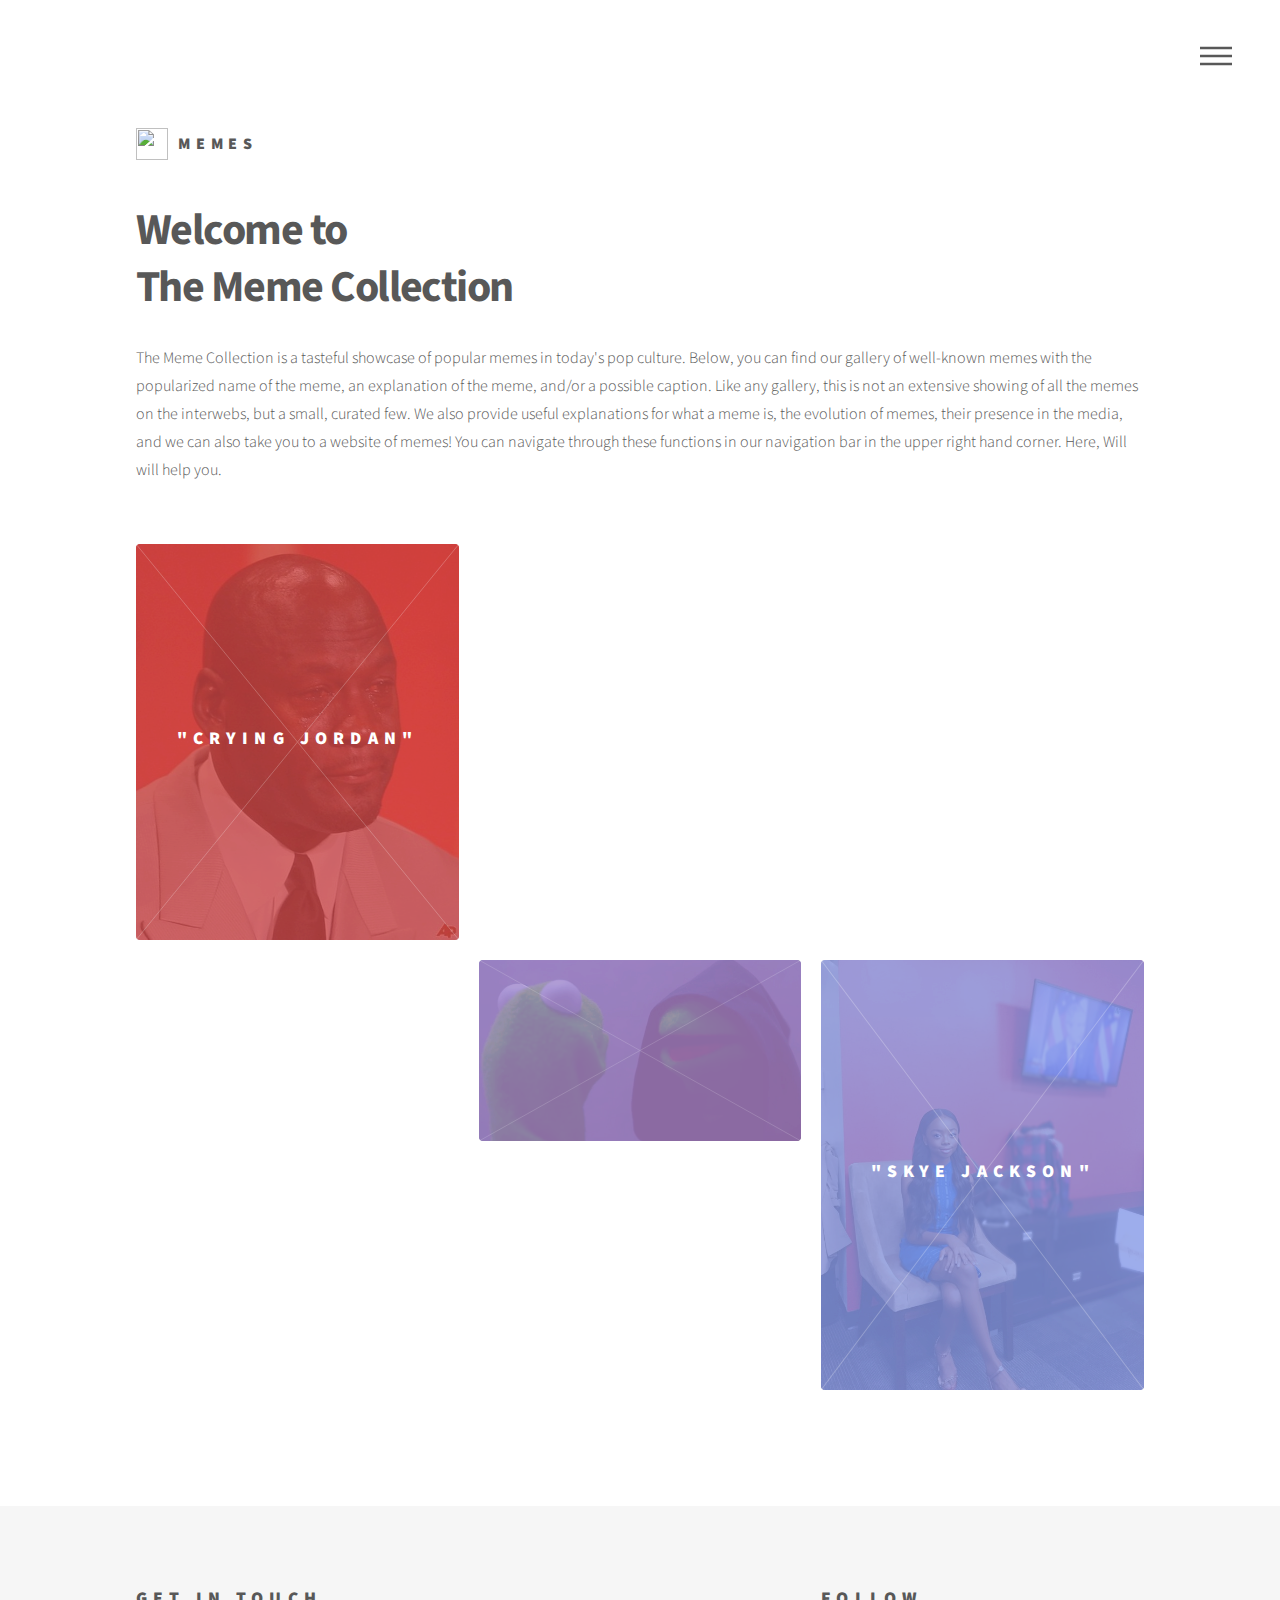
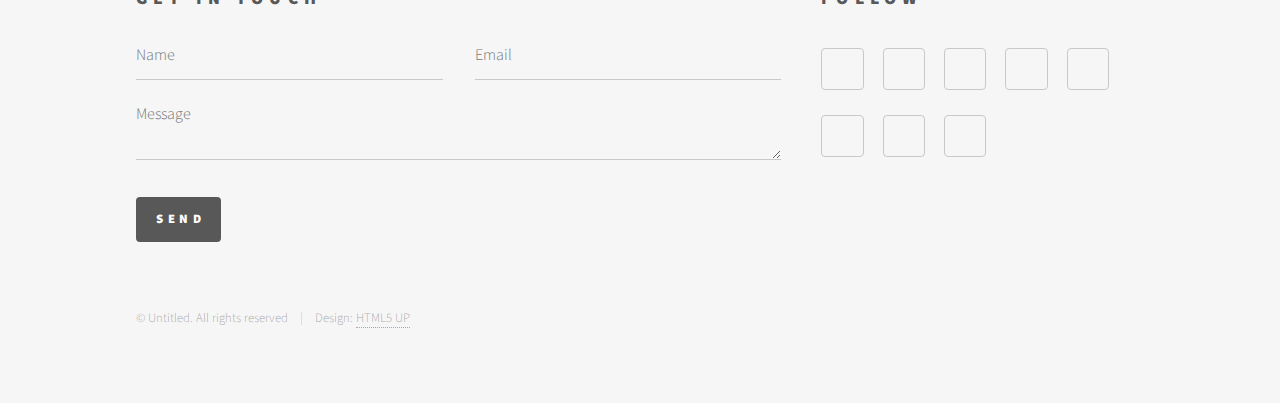
==== commit e533bbcf: "oops" ====
--- a/index.html
+++ b/index.html
@@ -104,7 +104,7 @@
 								</article>
 								<article class="style5">
 									<span class="image">
-										<img src="evilkermit.jpeg" alt="" />
+										<img src="bigevilkermit.jpg" alt="" />
 									</span>
 									<a href="generic.html">
 										<h2>"Inner Me Kermit"</h2>
--- a/assets/css/main.css
+++ b/assets/css/main.css
@@ -2637,7 +2637,7 @@
 					left: 0;
 					width: 100%;
 					height: 100%;
-					opacity: 10.0;
+					opacity: 1.0;
 					z-index: 1;
 					opacity: 0.8;
 				}
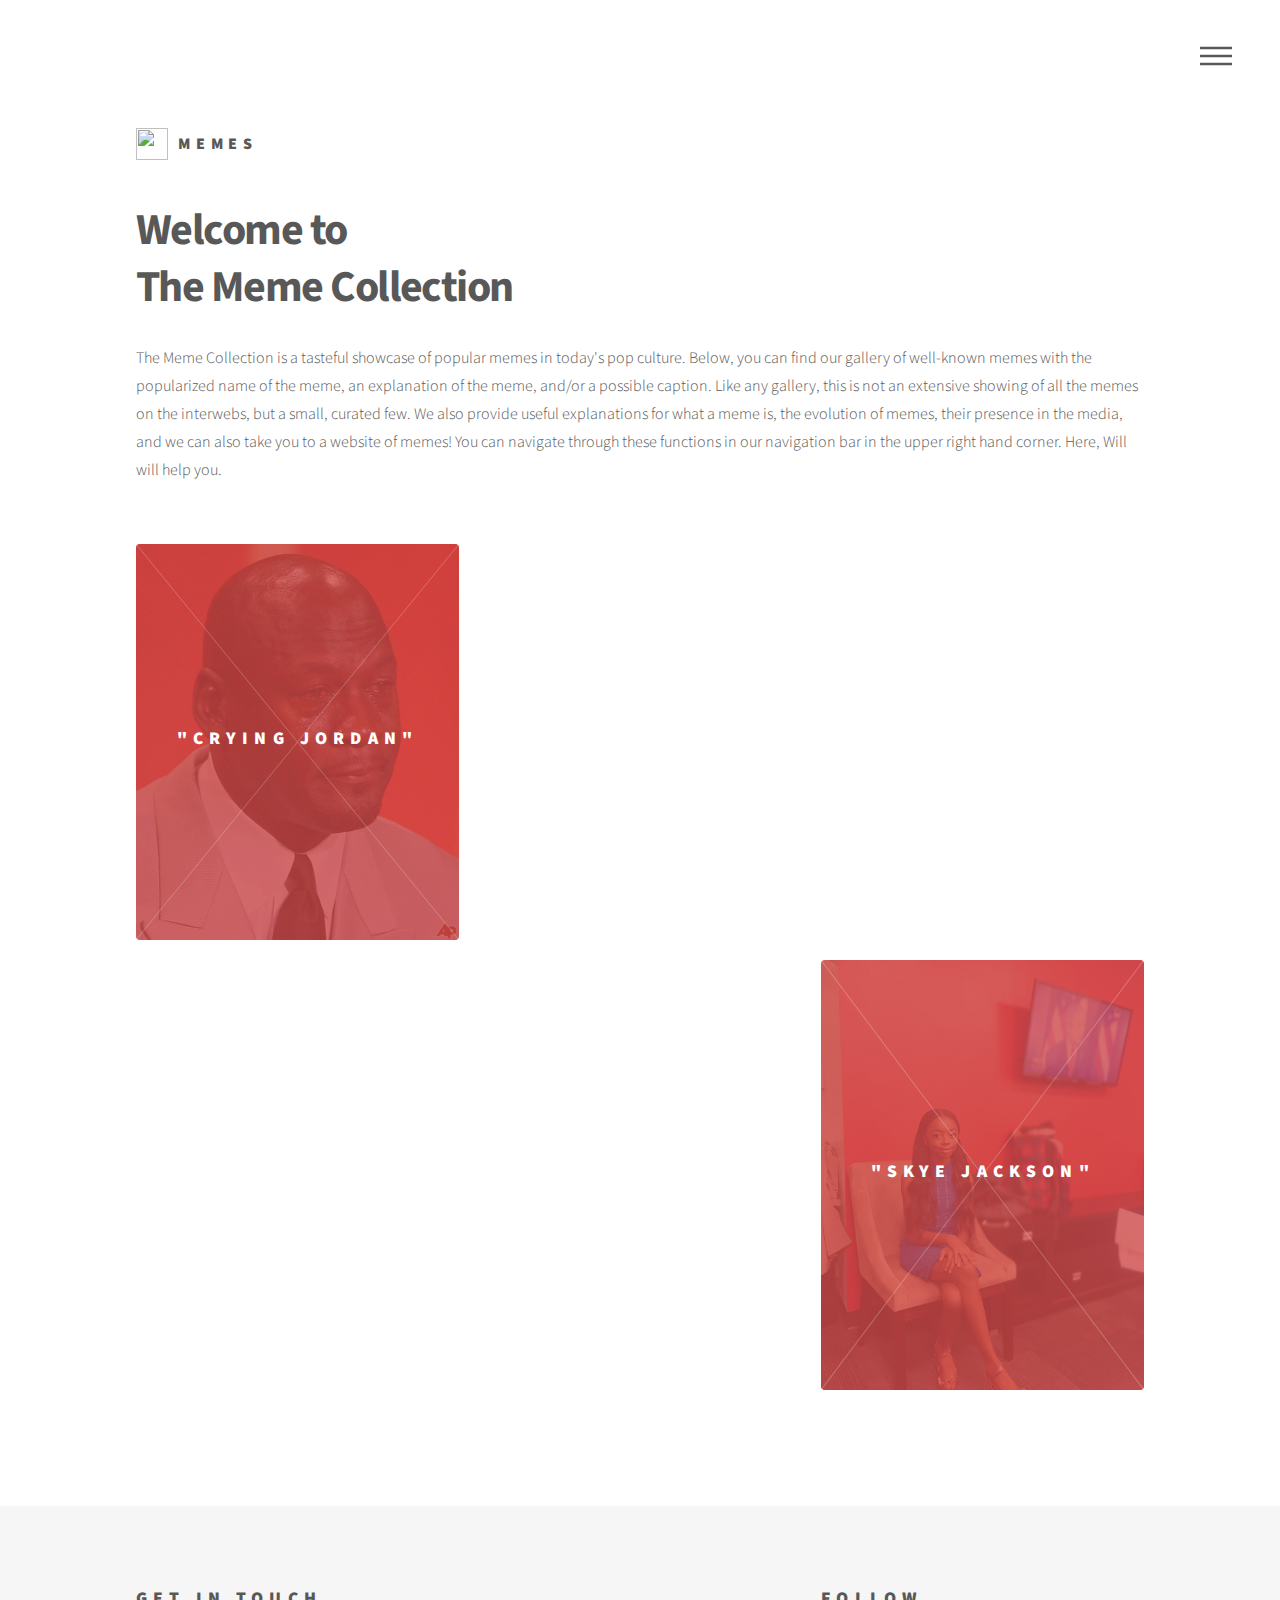
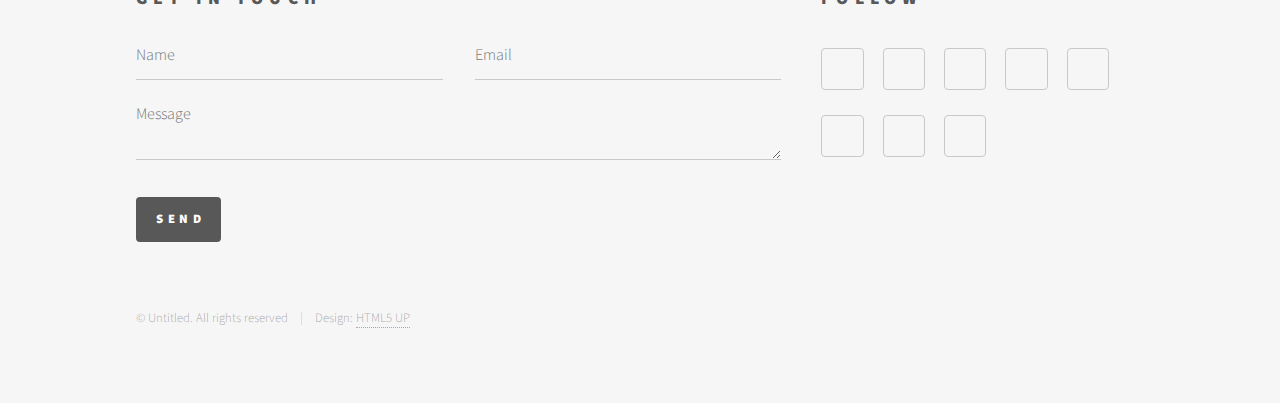
==== commit dde5e7a1: "It works!" ====
--- a/index.html
+++ b/index.html
@@ -62,84 +62,84 @@
 									<span class="image">
 										<img src="cryingmike.jpg" alt="" />
 									</span>
-									<a href="generic.html">
+									<a>
 										<h2>"Crying Jordan"</h2>
 										<div class="content">
 											<p>A caption</p>
 										</div>
 									</a>
 								</article>
+								<article class="style3">
+									<span class="image">
+										<img src="joebiden.jpg" alt="" />
+									</span>
+									<a>
+										<h2>"Joe Biden"</h2>
+										<div class="content">
+											<p>B caption</p>
+										</div>
+									</a>
+								</article>
 								<article class="style2">
 									<span class="image">
-										<img src="joebiden.jpg" alt="" />
-									</span>
-									<a href="generic.html">
-										<h2>"Joe Biden"</h2>
-										<div class="content">
-											<p>B caption</p>
-										</div>
-									</a>
-								</article>
-								<article class="style3">
-									<span class="image">
 										<img src="cashmeouside.jpg" alt="" />
 									</span>
-									<a href="generic.html">
+									<a>
 										<h2>"Cash Me Outside, How Bout Dah"</h2>
 										<div class="content">
 											<p>C caption</p>
 										</div>
 									</a>
 								</article>
+								<article class="style3">
+									<span class="image">
+										<img src="kermit.jpg" alt="" />
+									</span>
+									<a>
+										<h2>"Kermit"</h2>
+										<div class="content">
+											<p>D Caption</p>
+										</div>
+									</a>
+								</article>
+								<article class="style3">
+									<span class="image">
+										<img src="frameevilkermit.jpg" alt="" />
+									</span>
+									<a>
+										<h2>"Inner Me Kermit"</h2>
+										<div class="content">
+											<p>E caption</p>
+										</div>
+									</a>
+								</article>
+								<article class="style1">
+									<span class="image">
+										<img src="skyejackson.jpg" alt="" />
+									</span>
+									<a>
+										<h2>"Skye Jackson"</h2>
+										<div class="content">
+											<p>F CAPTION</p>
+										</div>
+									</a>
+								</article>
+								<article class="style3">
+									<span class="image">
+										<img src="saltbae.gif" alt="" />
+									</span>
+									<a>
+										<h2>"Salt Bae"</h2>
+										<div class="content">
+											<p>G CAPTION</p>
+										</div>
+									</a>
+								</article>
 								<article class="style4">
 									<span class="image">
-										<img src="kermit.jpg" alt="" />
-									</span>
-									<a href="generic.html">
-										<h2>"Kermit"</h2>
-										<div class="content">
-											<p>D Caption</p>
-										</div>
-									</a>
-								</article>
-								<article class="style5">
-									<span class="image">
-										<img src="bigevilkermit.jpg" alt="" />
-									</span>
-									<a href="generic.html">
-										<h2>"Inner Me Kermit"</h2>
-										<div class="content">
-											<p>E caption</p>
-										</div>
-									</a>
-								</article>
-								<article class="style6">
-									<span class="image">
-										<img src="skyejackson.jpg" alt="" />
-									</span>
-									<a href="generic.html">
-										<h2>"Skye Jackson"</h2>
-										<div class="content">
-											<p>F CAPTION</p>
-										</div>
-									</a>
-								</article>
-								<article class="style2">
-									<span class="image">
-										<img src="saltbae.gif" alt="" />
-									</span>
-									<a href="generic.html">
-										<h2>"Salt Bae"</h2>
-										<div class="content">
-											<p>G CAPTION</p>
-										</div>
-									</a>
-								</article>
-								<article class="style3">
-									<span class="image">
 										<img src="arthurfist.jpg" alt="" />
 									</span>
-									<a href="generic.html">
+									<a>
 										<h2>"Arthur Fist"</h2>
 										<div class="content">
 											<p>H CAPTION</p>
@@ -150,7 +150,7 @@
 									<span class="image">
 										<img src="ellencrying.jpg" alt="" />
 									</span>
-									<a href="generic.html">
+									<a>
 										<h2>"Ellen Crying"</h2>
 										<div class="content">
 											<p>I CAPTION</p>
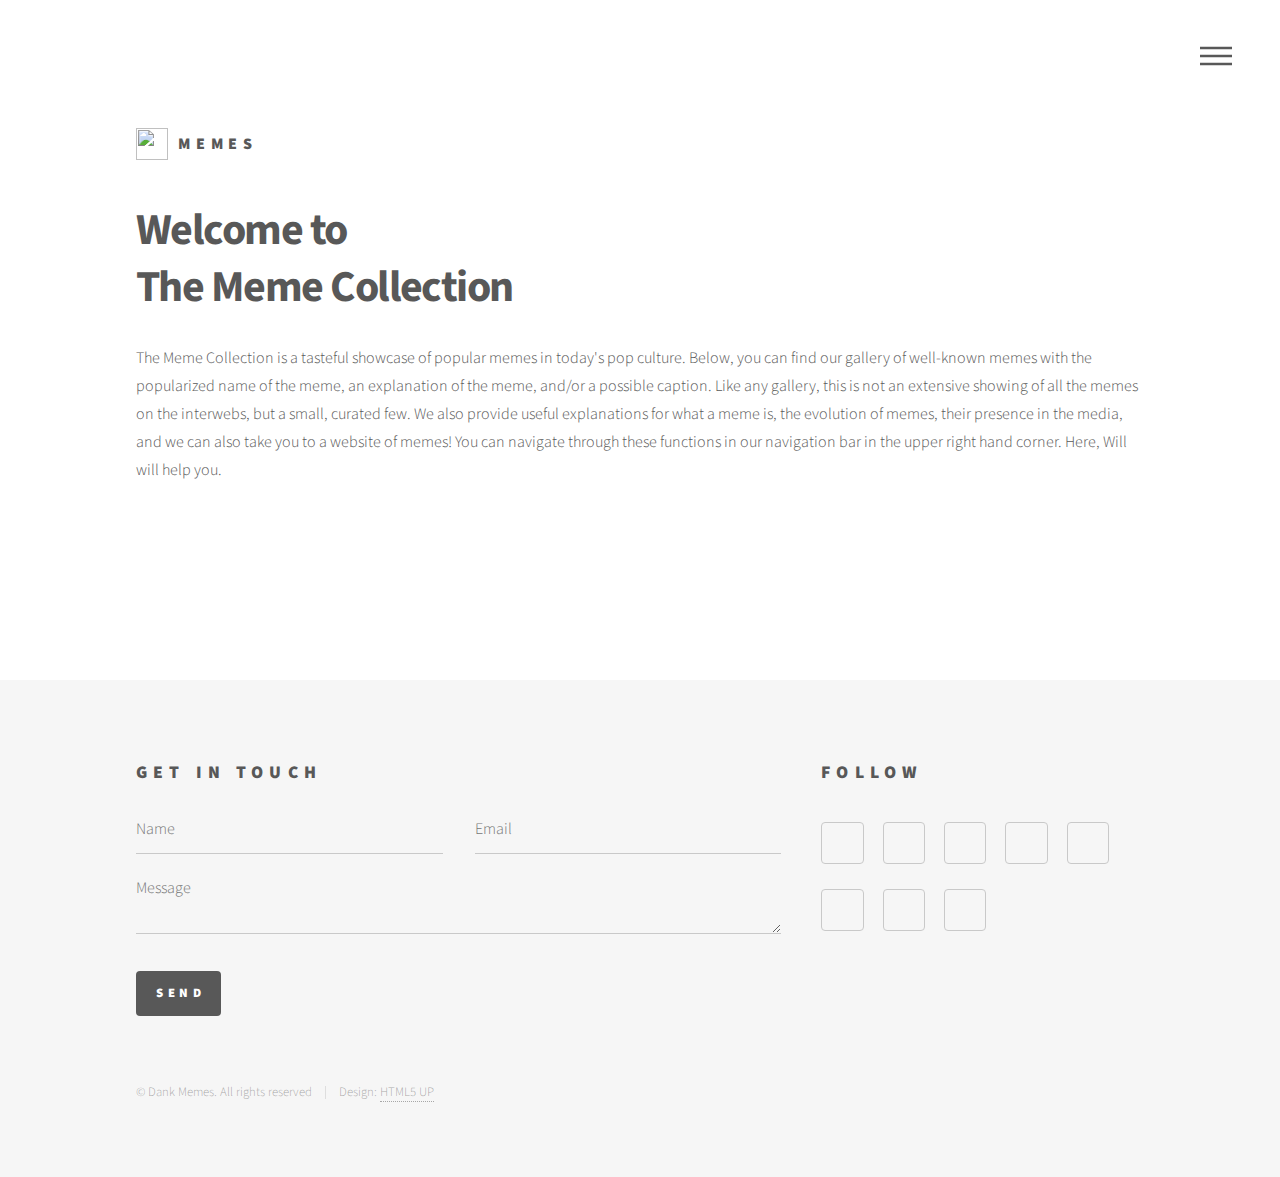
==== commit 4dde11cc: "Changing Untitled to Dank Memes" ====
--- a/index.html
+++ b/index.html
@@ -46,6 +46,7 @@
 							<li><a href="generic.html">Evolution of memes</a></li>
 							<li><a href="generic.html">Presence in the media</a></li>
 							<li><a href="elements.html">Take me to a meme</a></li>
+							<li><a href="elements.html">elements</a></li>
 						</ul>
 					</nav>
 
@@ -55,12 +56,12 @@
 							<header>
 								<h1>Welcome to<br />
 								The Meme Collection</h1>
-								<p>The Meme Collection is a tasteful showcase of popular memes in today's pop culture. Below, you can find our gallery of well-known memes with the popularized name of the meme, an explanation of the meme, and/or a possible caption. Like any gallery, this is not an extensive showing of all the memes on the interwebs, but a small, curated few. We also provide useful explanations for what a meme is, the evolution of memes, their presence in the media, and we can also take you to a website of memes! You can navigate through these functions in our navigation bar in the upper right hand corner. Here, Will will help you. </p> <img src="willsmith.jpg" alt="" />
+								<p>The Meme Collection is a tasteful showcase of popular memes in today's pop culture. Below, you can find our gallery of well-known memes with the popularized name of the meme, an explanation of the meme, and/or a possible caption. Like any gallery, this is not an extensive showing of all the memes on the interwebs, but a small, curated few. We also provide useful explanations for what a meme is, the evolution of memes, their presence in the media, and we can also take you to a website of memes! You can navigate through these functions in our navigation bar in the upper right hand corner. Here, Will will help you. </p> <img src="images/willsmith.jpg" alt="" />
 							</header>
 							<section class="tiles">
 								<article class="style1">
 									<span class="image">
-										<img src="cryingmike.jpg" alt="" />
+										<img src="images/cryingmike.jpg" alt="" />
 									</span>
 									<a>
 										<h2>"Crying Jordan"</h2>
@@ -71,7 +72,7 @@
 								</article>
 								<article class="style3">
 									<span class="image">
-										<img src="joebiden.jpg" alt="" />
+										<img src="images/joebiden.jpg" alt="" />
 									</span>
 									<a>
 										<h2>"Joe Biden"</h2>
@@ -82,7 +83,7 @@
 								</article>
 								<article class="style2">
 									<span class="image">
-										<img src="cashmeouside.jpg" alt="" />
+										<img src="images/cashmeouside.jpg" alt="" />
 									</span>
 									<a>
 										<h2>"Cash Me Outside, How Bout Dah"</h2>
@@ -93,7 +94,7 @@
 								</article>
 								<article class="style3">
 									<span class="image">
-										<img src="kermit.jpg" alt="" />
+										<img src="images/kermit.jpg" alt="" />
 									</span>
 									<a>
 										<h2>"Kermit"</h2>
@@ -104,7 +105,7 @@
 								</article>
 								<article class="style3">
 									<span class="image">
-										<img src="frameevilkermit.jpg" alt="" />
+										<img src="images/frameevilkermit.jpg" alt="" />
 									</span>
 									<a>
 										<h2>"Inner Me Kermit"</h2>
@@ -115,7 +116,7 @@
 								</article>
 								<article class="style1">
 									<span class="image">
-										<img src="skyejackson.jpg" alt="" />
+										<img src="images/skyejackson.jpg" alt="" />
 									</span>
 									<a>
 										<h2>"Skye Jackson"</h2>
@@ -126,7 +127,7 @@
 								</article>
 								<article class="style3">
 									<span class="image">
-										<img src="saltbae.gif" alt="" />
+										<img src="images/saltbae.gif" alt="" />
 									</span>
 									<a>
 										<h2>"Salt Bae"</h2>
@@ -137,7 +138,7 @@
 								</article>
 								<article class="style4">
 									<span class="image">
-										<img src="arthurfist.jpg" alt="" />
+										<img src="images/arthurfist.jpg" alt="" />
 									</span>
 									<a>
 										<h2>"Arthur Fist"</h2>
@@ -148,7 +149,7 @@
 								</article>
 								<article class="style1">
 									<span class="image">
-										<img src="ellencrying.jpg" alt="" />
+										<img src="images/ellencrying.jpg" alt="" />
 									</span>
 									<a>
 										<h2>"Ellen Crying"</h2>
@@ -195,7 +196,7 @@
 								</ul>
 							</section>
 							<ul class="copyright">
-								<li>&copy; Untitled. All rights reserved</li><li>Design: <a href="http://html5up.net">HTML5 UP</a></li>
+								<li>&copy; Dank Memes. All rights reserved</li><li>Design: <a href="http://html5up.net">HTML5 UP</a></li>
 							</ul>
 						</div>
 					</footer>
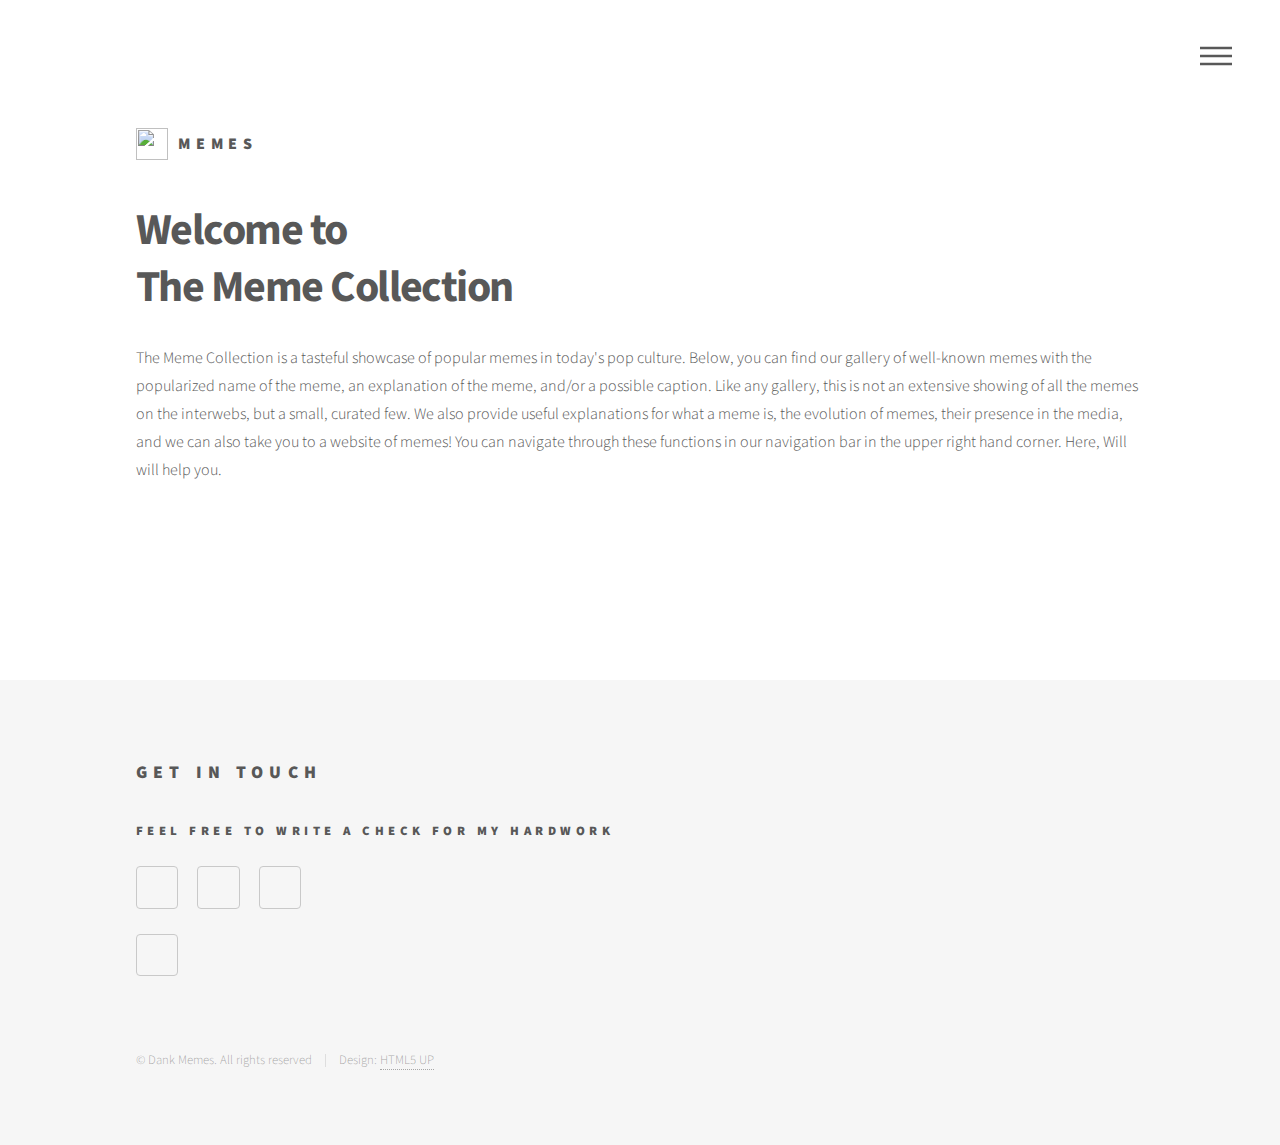
==== commit b665336d: "Attempting to create a popup for phone icon" ====
--- a/index.html
+++ b/index.html
@@ -42,11 +42,10 @@
 						<h2>Menu</h2>
 						<ul>
 							<li><a href="index.html">Home</a></li>
-							<li><a href="generic.html">What is a meme?</a></li>
-							<li><a href="generic.html">Evolution of memes</a></li>
-							<li><a href="generic.html">Presence in the media</a></li>
-							<li><a href="elements.html">Take me to a meme</a></li>
-							<li><a href="elements.html">elements</a></li>
+							<li><a href="generic.html#what">What is a meme?</a></li>
+							<li><a href="generic.html#evolution">Evolution of memes</a></li>
+							<li><a href="generic.html#presence">Presence in the media</a></li>
+							<li><a href="generic.html#take">Take me to a meme</a></li>
 						</ul>
 					</nav>
 
@@ -165,7 +164,7 @@
 				<!-- Footer -->
 					<footer id="footer">
 						<div class="inner">
-							<section>
+							<!--<section>
 								<h2>Get in touch</h2>
 								<form method="post" action="#">
 									<div class="field half first">
@@ -181,18 +180,27 @@
 										<li><input type="submit" value="Send" class="special" /></li>
 									</ul>
 								</form>
-							</section>
+							</section> 
+							-->
 							<section>
-								<h2>Follow</h2>
+								<h2>Get in Touch</h2>
+								<h4> Feel free to write a check for my hardwork</h4>
 								<ul class="icons">
-									<li><a href="#" class="icon style2 fa-twitter"><span class="label">Twitter</span></a></li>
-									<li><a href="#" class="icon style2 fa-facebook"><span class="label">Facebook</span></a></li>
-									<li><a href="#" class="icon style2 fa-instagram"><span class="label">Instagram</span></a></li>
-									<li><a href="#" class="icon style2 fa-dribbble"><span class="label">Dribbble</span></a></li>
-									<li><a href="#" class="icon style2 fa-github"><span class="label">GitHub</span></a></li>
-									<li><a href="#" class="icon style2 fa-500px"><span class="label">500px</span></a></li>
-									<li><a href="#" class="icon style2 fa-phone"><span class="label">Phone</span></a></li>
-									<li><a href="#" class="icon style2 fa-envelope-o"><span class="label">Email</span></a></li>
+									<!--<li><a href="#" class="icon style2 fa-twitter"><span class="label">Twitter</span></a></li>
+									-->
+									<li><a href="https://www.facebook.com/Hanh1996" class="icon style2 fa-facebook"><span class="label">Facebook</span></a></li>
+									<!--<li><a href="#" class="icon style2 fa-instagram"><span class="label">Instagram</span></a></li>
+									-->
+									<!--<li><a href="#" class="icon style2 fa-dribbble"><span class="label">Dribbble</span></a></li>
+									-->
+									<li><a href="mailto:hpham18@wooster.edu?Subject=Hello%20Hanh" class="icon style2 fa-envelope-o"><span class="label">Email</span></a></li>
+									<li><a href="https://github.com/hpham18" class="icon style2 fa-github"><span class="label">GitHub</span></a></li>
+									<!--<li><a href="#" class="icon style2 fa-500px"><span class="label">500px</span></a></li>
+									-->
+									<div>
+										<li><a href="#" class="icon style2 fa-phone"><span class="label">Phone</span></a></li>
+									</div>
+
 								</ul>
 							</section>
 							<ul class="copyright">
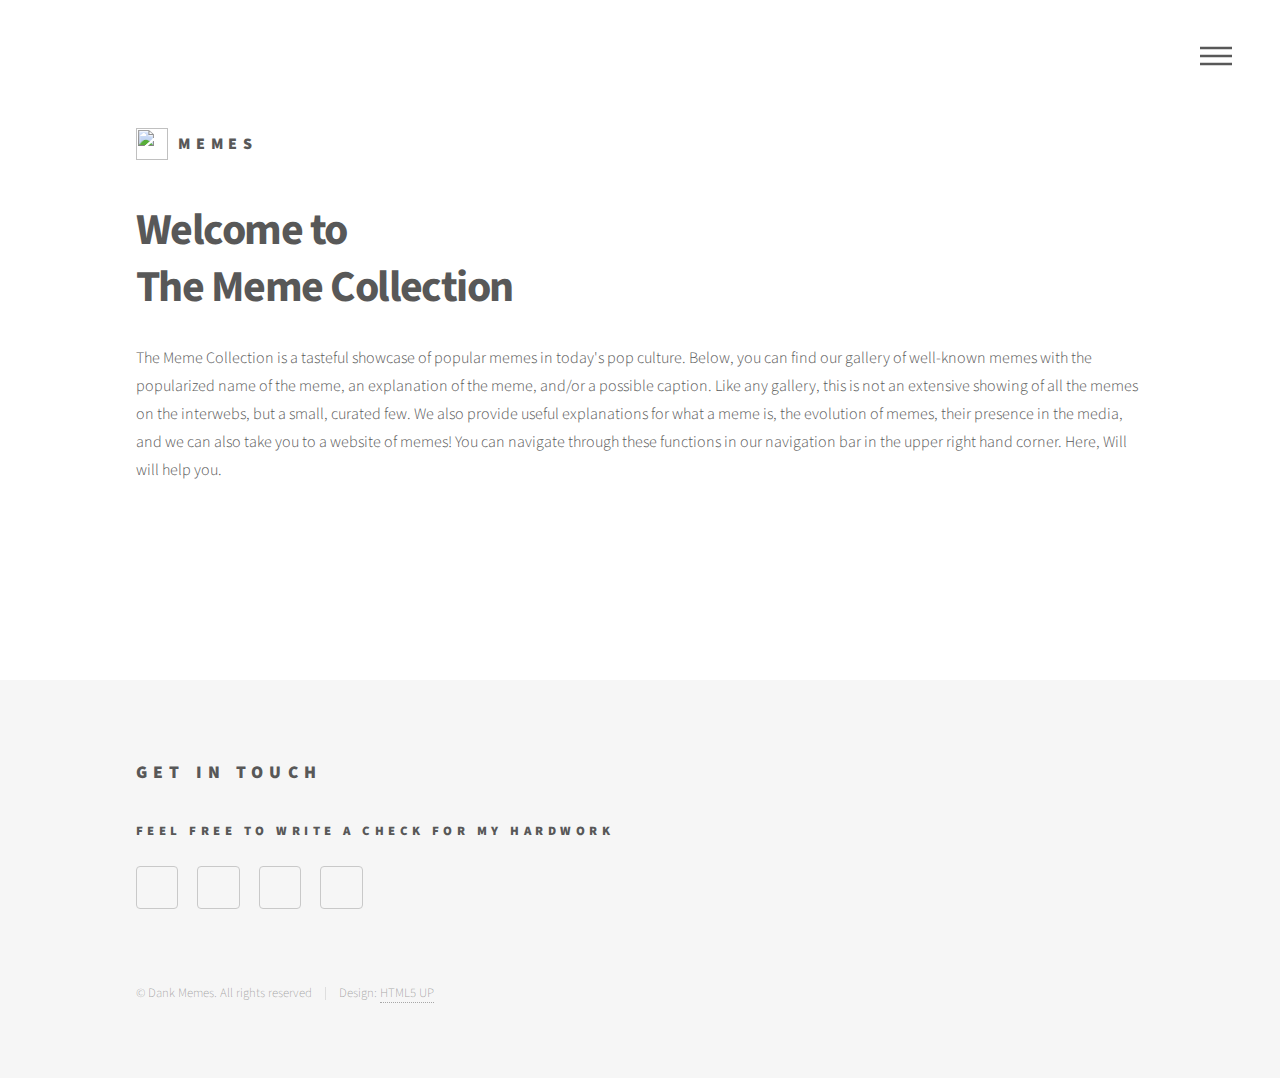
==== commit ad8163a5: "Failed at creating popup window" ====
--- a/index.html
+++ b/index.html
@@ -197,10 +197,7 @@
 									<li><a href="https://github.com/hpham18" class="icon style2 fa-github"><span class="label">GitHub</span></a></li>
 									<!--<li><a href="#" class="icon style2 fa-500px"><span class="label">500px</span></a></li>
 									-->
-									<div>
-										<li><a href="#" class="icon style2 fa-phone"><span class="label">Phone</span></a></li>
-									</div>
-
+									<li><a href="#" class="icon style2 fa-phone"><span class="label">Phone</span></a></li>
 								</ul>
 							</section>
 							<ul class="copyright">
@@ -217,6 +214,6 @@
 			<script src="assets/js/util.js"></script>
 			<!--[if lte IE 8]><script src="assets/js/ie/respond.min.js"></script><![endif]-->
 			<script src="assets/js/main.js"></script>
-
+			
 	</body>
 </html>--- a/assets/css/main.css
+++ b/assets/css/main.css
@@ -1675,7 +1675,7 @@
 
 		a:hover {
 			border-bottom-color: transparent;
-			color: #f2849e !important;
+			color: #333232 !important;
 		}
 
 	strong, b {
@@ -1896,8 +1896,8 @@
 			}
 
 			.icon.style2:hover {
-				color: #f2849e;
-				border-color: #f2849e;
+				color: #333232;
+				border-color: #333232;
 			}
 
 			.icon.style2:active {
@@ -2177,8 +2177,8 @@
 		input[type="tel"]:focus,
 		select:focus,
 		textarea:focus {
-			border-bottom-color: #f2849e;
-			box-shadow: inset 0 -1px 0 0 #f2849e;
+			border-bottom-color: #333232;
+			box-shadow: inset 0 -1px 0 0 #333232;
 		}
 
 	.select-wrapper {
@@ -2288,8 +2288,8 @@
 
 		input[type="checkbox"]:focus + label:before,
 		input[type="radio"]:focus + label:before {
-			border-color: #f2849e;
-			box-shadow: 0 0 0 1px #f2849e;
+			border-color: #333232;
+			box-shadow: 0 0 0 1px #333232;
 		}
 
 	input[type="checkbox"] + label:before {
@@ -2509,8 +2509,8 @@
 		input[type="button"]:hover,
 		button:hover,
 		.button:hover {
-			color: #f2849e !important;
-			box-shadow: inset 0 0 0 2px #f2849e;
+			color: #333232 !important;
+			box-shadow: inset 0 0 0 2px #333232;
 		}
 
 		input[type="submit"]:active,
@@ -2552,7 +2552,7 @@
 			input[type="button"].special:hover,
 			button.special:hover,
 			.button.special:hover {
-				background-color: #f2849e;
+				background-color: #333232;
 			}
 
 			input[type="submit"].special:active,
@@ -2658,7 +2658,7 @@
 					left: 0;
 					width: 100%;
 					height: 100%;
-					background-image: url("data:image/svg+xml;charset=utf8,%3Csvg xmlns='http://www.w3.org/2000/svg' width='100' height='100' viewBox='0 0 100 100' preserveAspectRatio='none'%3E%3Cstyle%3Eline %7B stroke-width: 0.25px%3B stroke: %23ffffff%3B %7D%3C/style%3E%3Cline x1='0' y1='0' x2='100' y2='100' /%3E%3Cline x1='100' y1='0' x2='0' y2='100' /%3E%3C/svg%3E");
+					/* background-image: url("data:image/svg+xml;charset=utf8,%3Csvg xmlns='http://www.w3.org/2000/svg' width='100' height='100' viewBox='0 0 100 100' preserveAspectRatio='none'%3E%3Cstyle%3Eline %7B stroke-width: 0.25px%3B stroke: %23ffffff%3B %7D%3C/style%3E%3Cline x1='0' y1='0' x2='100' y2='100' /%3E%3Cline x1='100' y1='0' x2='0' y2='100' /%3E%3C/svg%3E"); */
 					background-position: center;
 					background-repeat: no-repeat;
 					background-size: 100% 100%;
@@ -2734,15 +2734,15 @@
 			}
 
 			.tiles article.style2 > .image:before {
-				background-color: #7ecaf6;
+				background-color: #c9c9c9;
 			}
 
 			.tiles article.style3 > .image:before {
-				background-color: #7bd0c1;
+				background-color: #605d5b;
 			}
 
 			.tiles article.style4 > .image:before {
-				background-color: #c75b9b;
+				background-color: #4f2306;
 			}
 
 			.tiles article.style5 > .image:before {
@@ -2952,7 +2952,7 @@
 						}
 
 						#header nav ul li a[href="#menu"]:before {
-							background-image: url("data:image/svg+xml;charset=utf8,%3Csvg xmlns='http://www.w3.org/2000/svg' width='100' height='100' viewBox='0 0 100 100' preserveAspectRatio='none'%3E%3Cstyle%3Eline %7B stroke-width: 8px%3B stroke: %23f2849e%3B %7D%3C/style%3E%3Cline x1='0' y1='25' x2='100' y2='25' /%3E%3Cline x1='0' y1='50' x2='100' y2='50' /%3E%3Cline x1='0' y1='75' x2='100' y2='75' /%3E%3C/svg%3E");
+							background-image: url("data:image/svg+xml;charset=utf8,%3Csvg xmlns='http://www.w3.org/2000/svg' width='100' height='100' viewBox='0 0 100 100' preserveAspectRatio='none'%3E%3Cstyle%3Eline %7B stroke-width: 8px%3B stroke: %23333232%3B %7D%3C/style%3E%3Cline x1='0' y1='25' x2='100' y2='25' /%3E%3Cline x1='0' y1='50' x2='100' y2='50' /%3E%3Cline x1='0' y1='75' x2='100' y2='75' /%3E%3C/svg%3E");
 							opacity: 0;
 						}
 
@@ -3102,7 +3102,7 @@
 			}
 
 			#menu > .close:before {
-				background-image: url("data:image/svg+xml;charset=utf8,%3Csvg xmlns='http://www.w3.org/2000/svg' width='100' height='100' viewBox='0 0 100 100' preserveAspectRatio='none'%3E%3Cstyle%3Eline %7B stroke-width: 8px%3B stroke: %23f2849e%3B %7D%3C/style%3E%3Cline x1='15' y1='15' x2='85' y2='85' /%3E%3Cline x1='85' y1='15' x2='15' y2='85' /%3E%3C/svg%3E");
+				background-image: url("data:image/svg+xml;charset=utf8,%3Csvg xmlns='http://www.w3.org/2000/svg' width='100' height='100' viewBox='0 0 100 100' preserveAspectRatio='none'%3E%3Cstyle%3Eline %7B stroke-width: 8px%3B stroke: %23333232%3B %7D%3C/style%3E%3Cline x1='15' y1='15' x2='85' y2='85' /%3E%3Cline x1='85' y1='15' x2='15' y2='85' /%3E%3C/svg%3E");
 				opacity: 0;
 			}
 
@@ -3353,4 +3353,4 @@
 				padding: 0 1.25em;
 			}
 
-		}+
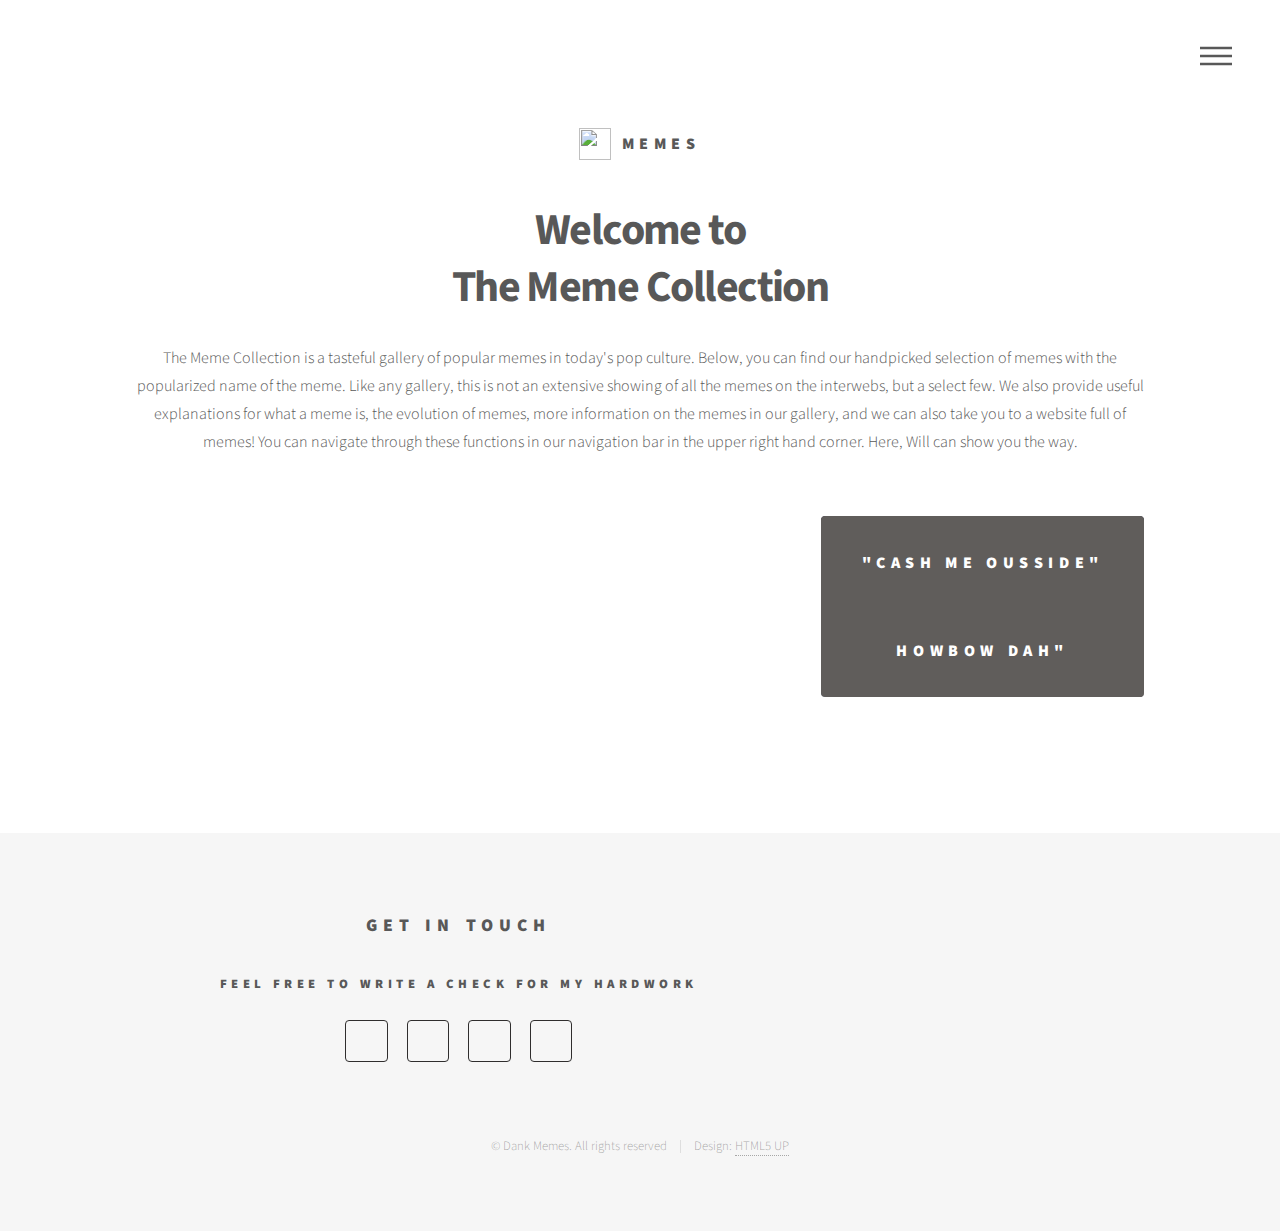
==== commit 7fed4bd8: "Adding new content in section holders" ====
--- a/index.html
+++ b/index.html
@@ -42,10 +42,10 @@
 						<h2>Menu</h2>
 						<ul>
 							<li><a href="index.html">Home</a></li>
-							<li><a href="generic.html#what">What is a meme?</a></li>
-							<li><a href="generic.html#evolution">Evolution of memes</a></li>
-							<li><a href="generic.html#presence">Presence in the media</a></li>
-							<li><a href="generic.html#take">Take me to a meme</a></li>
+							<li><a href="generic.html#what">What Is A Meme?</a></li>
+							<li><a href="generic.html#evolution">Evolution Of Memes</a></li>
+							<li><a href="generic.html#presence">The Gallery</a></li>
+							<li><a href="generic.html#take">Take Me To A Meme</a></li>
 						</ul>
 					</nav>
 
@@ -55,7 +55,7 @@
 							<header>
 								<h1>Welcome to<br />
 								The Meme Collection</h1>
-								<p>The Meme Collection is a tasteful showcase of popular memes in today's pop culture. Below, you can find our gallery of well-known memes with the popularized name of the meme, an explanation of the meme, and/or a possible caption. Like any gallery, this is not an extensive showing of all the memes on the interwebs, but a small, curated few. We also provide useful explanations for what a meme is, the evolution of memes, their presence in the media, and we can also take you to a website of memes! You can navigate through these functions in our navigation bar in the upper right hand corner. Here, Will will help you. </p> <img src="images/willsmith.jpg" alt="" />
+								<p>The Meme Collection is a tasteful gallery of popular memes in today's pop culture. Below, you can find our handpicked selection of memes with the popularized name of the meme. Like any gallery, this is not an extensive showing of all the memes on the interwebs, but a select few. We also provide useful explanations for what a meme is, the evolution of memes, more information on the memes in our gallery, and we can also take you to a website full of memes! You can navigate through these functions in our navigation bar in the upper right hand corner. Here, Will can show you the way. </p> <img src="images/willsmith.jpg" alt="" />
 							</header>
 							<section class="tiles">
 								<article class="style1">
@@ -63,54 +63,39 @@
 										<img src="images/cryingmike.jpg" alt="" />
 									</span>
 									<a>
-										<h2>"Crying Jordan"</h2>
-										<div class="content">
-											<p>A caption</p>
-										</div>
-									</a>
-								</article>
-								<article class="style3">
-									<span class="image">
-										<img src="images/joebiden.jpg" alt="" />
-									</span>
-									<a>
-										<h2>"Joe Biden"</h2>
-										<div class="content">
-											<p>B caption</p>
-										</div>
-									</a>
-								</article>
-								<article class="style2">
-									<span class="image">
-										<img src="images/cashmeouside.jpg" alt="" />
-									</span>
-									<a>
-										<h2>"Cash Me Outside, How Bout Dah"</h2>
-										<div class="content">
-											<p>C caption</p>
-										</div>
-									</a>
-								</article>
-								<article class="style3">
+										<h3>"Crying Jordan"</h3>
+									</a>
+								</article>
+								<article class="style1">
+									<span class="image">
+										<img src="images/obamabiden.jpeg" alt="" />
+									</span>
+									<a>
+										<h3>"Obama Biden"</h3>
+									</a>
+								</article>
+								<article class="style1">
+									<span class="image">
+										<img src="images/cashme.png" alt="" />
+									</span>
+									<a>
+										<h3>"Cash Me Ousside" HowBow Dah"</h3>
+									</a>
+								</article>
+								<article class="style1">
 									<span class="image">
 										<img src="images/kermit.jpg" alt="" />
 									</span>
 									<a>
-										<h2>"Kermit"</h2>
-										<div class="content">
-											<p>D Caption</p>
-										</div>
-									</a>
-								</article>
-								<article class="style3">
+										<h3>"But That's None of My Business"</h3>
+									</a>
+								</article>
+								<article class="style1">
 									<span class="image">
 										<img src="images/frameevilkermit.jpg" alt="" />
 									</span>
 									<a>
-										<h2>"Inner Me Kermit"</h2>
-										<div class="content">
-											<p>E caption</p>
-										</div>
+										<h3>"Inner Me Kermit"</h3>
 									</a>
 								</article>
 								<article class="style1">
@@ -118,32 +103,23 @@
 										<img src="images/skyejackson.jpg" alt="" />
 									</span>
 									<a>
-										<h2>"Skye Jackson"</h2>
-										<div class="content">
-											<p>F CAPTION</p>
-										</div>
-									</a>
-								</article>
-								<article class="style3">
+										<h3>"Skai Jackson"</h3>
+									</a>
+								</article>
+								<article class="style1">
 									<span class="image">
 										<img src="images/saltbae.gif" alt="" />
 									</span>
 									<a>
-										<h2>"Salt Bae"</h2>
-										<div class="content">
-											<p>G CAPTION</p>
-										</div>
-									</a>
-								</article>
-								<article class="style4">
+										<h3>"Salt Bae"</h3>
+									</a>
+								</article>
+								<article class="style1">
 									<span class="image">
 										<img src="images/arthurfist.jpg" alt="" />
 									</span>
 									<a>
-										<h2>"Arthur Fist"</h2>
-										<div class="content">
-											<p>H CAPTION</p>
-										</div>
+										<h3>"Arthur Fist"</h3>
 									</a>
 								</article>
 								<article class="style1">
@@ -151,10 +127,7 @@
 										<img src="images/ellencrying.jpg" alt="" />
 									</span>
 									<a>
-										<h2>"Ellen Crying"</h2>
-										<div class="content">
-											<p>I CAPTION</p>
-										</div>
+										<h3>"Ellen Crying"</h3>
 									</a>
 								</article>
 							</section>
@@ -197,9 +170,78 @@
 									<li><a href="https://github.com/hpham18" class="icon style2 fa-github"><span class="label">GitHub</span></a></li>
 									<!--<li><a href="#" class="icon style2 fa-500px"><span class="label">500px</span></a></li>
 									-->
-									<li><a href="#" class="icon style2 fa-phone"><span class="label">Phone</span></a></li>
-								</ul>
-							</section>
+									<li><a class="popup icon style2 fa-phone" onclick="myFunction()">
+  									<span class="popuptext" id="myPopup">Stranger danger! This function is unavailable</span></a></li>
+										<style>
+										/* Popup container - can be anything you want */
+										.popup {
+   											position: relative;
+    										display: inline-block;
+    										cursor: pointer;
+										    -webkit-user-select: none;
+										    -moz-user-select: none;
+										    -ms-user-select: none;
+										    user-select: none;
+										}
+
+										/* The actual popup */
+										.popup .popuptext {
+										    visibility: hidden;
+										    width: 160px;
+										    background-color: #555;
+										    color: #fff;
+										    text-align: center;
+										    border-radius: 6px;
+										    padding: 8px 0;
+										    position: absolute;
+										    z-index: 1;
+										    bottom: 125%;
+										    left: 50%;
+										    margin-left: -80px;
+}
+
+										/* Popup arrow */
+										.popup .popuptext::after {
+										    content: "";
+										    position: absolute;
+										    top: 100%;
+										    left: 50%;
+										    margin-left: -5px;
+										    border-width: 5px;
+										    border-style: solid;
+										    border-color: #555 transparent transparent transparent;
+										}
+
+										/* Toggle this class - hide and show the popup */
+										.popup .show {
+										    visibility: visible;
+										    -webkit-animation: fadeIn 1s;
+										    animation: fadeIn 1s;
+										}
+
+										/* Add animation (fade in the popup) */
+										@-webkit-keyframes fadeIn {
+										    from {opacity: 0;} 
+										    to {opacity: 1;}
+										}
+
+										@keyframes fadeIn {
+										    from {opacity: 0;}
+										    to {opacity:1 ;}
+										}
+										</style>
+										<body style="text-align:center">
+												<script>
+											// When the user clicks on div, open the popup
+											function myFunction() {
+											    var popup = document.getElementById("myPopup");
+											    popup.classList.toggle("show");
+											}
+											</script>
+											</body>
+											</ul>
+											</section>
+
 							<ul class="copyright">
 								<li>&copy; Dank Memes. All rights reserved</li><li>Design: <a href="http://html5up.net">HTML5 UP</a></li>
 							</ul>
--- a/assets/css/main.css
+++ b/assets/css/main.css
@@ -9,13 +9,13 @@
 
 /* Reset */
 
-	html, body, div, span, applet, object, iframe, h1, h2, h3, h4, h5, h6, p, blockquote, pre, a, abbr, acronym, address, big, cite, code, del, dfn, em, img, ins, kbd, q, s, samp, small, strike, strong, sub, sup, tt, var, b, u, i, center, dl, dt, dd, ol, ul, li, fieldset, form, label, legend, table, caption, tbody, tfoot, thead, tr, th, td, article, aside, canvas, details, embed, figure, figcaption, footer, header, hgroup, menu, nav, output, ruby, section, summary, time, mark, audio, video {
+	html, body, div, span, object, iframe, h1, h2, h3, h4, h5, h6, p, blockquote, pre, a, abbr, acronym, address, big, cite, code, del, dfn, em, img, ins, kbd, q, s, samp, small, strike, strong, sub, sup, tt, var, b, u, i, center, dl, dt, dd, ol, ul, li, fieldset, form, label, legend, table, caption, tbody, tfoot, thead, tr, th, td, article, aside, canvas, details, embed, figure, figcaption, footer, header, hgroup, menu, nav, output, ruby, section, summary, time, mark, audio, video {
 		margin: 0;
 		padding: 0;
 		border: 0;
 		font-size: 100%;
 		font: inherit;
-		vertical-align: baseline;
+		vertical-align: center;
 	}
 
 	article, aside, details, figcaption, figure, footer, header, hgroup, menu, nav, section {
@@ -1675,7 +1675,7 @@
 
 		a:hover {
 			border-bottom-color: transparent;
-			color: #333232 !important;
+			color: #c1babc !important;
 		}
 
 	strong, b {
@@ -1719,14 +1719,20 @@
 
 		}
 
-	h2, h3, h4, h5, h6 {
+	h2, h4, h5, h6 {
 		font-weight: 900;
 		line-height: 1.5;
 		margin: 0 0 2em 0;
 		text-transform: uppercase;
 		letter-spacing: 0.35em;
 	}
-
+	h3 {
+		font-weight: 900;
+		line-height: 5.5;
+		margin: 0 0 2em 0;
+		text-transform: uppercase;
+		letter-spacing: 0.35em;
+	}
 		h2 a, h3 a, h4 a, h5 a, h6 a {
 			color: inherit;
 		}
@@ -1784,7 +1790,7 @@
 	}
 
 	blockquote {
-		border-left: solid 4px #c9c9c9;
+		border-left: solid 4px #302e2e;
 		font-style: italic;
 		margin: 0 0 2em 0;
 		padding: 0.5em 0 0.5em 2em;
@@ -1793,7 +1799,7 @@
 	code {
 		background: rgba(144, 144, 144, 0.075);
 		border-radius: 4px;
-		border: solid 1px #c9c9c9;
+		border: solid 1px #302e2e;
 		font-family: "Courier New", monospace;
 		font-size: 0.9em;
 		margin: 0 0.25em;
@@ -1816,7 +1822,7 @@
 
 	hr {
 		border: 0;
-		border-bottom: solid 1px #c9c9c9;
+		border-bottom: solid 1px #302e2e;
 		margin: 2em 0;
 	}
 
@@ -1881,7 +1887,7 @@
 			-ms-transition: background-color 0.2s ease-in-out, color 0.2s ease-in-out, border-color 0.2s ease-in-out;
 			transition: background-color 0.2s ease-in-out, color 0.2s ease-in-out, border-color 0.2s ease-in-out;
 			background-color: transparent;
-			border: solid 1px #c9c9c9;
+			border: solid 1px #302e2e;
 			border-radius: 4px;
 			width: 2.65em;
 			height: 2.65em;
@@ -1896,8 +1902,8 @@
 			}
 
 			.icon.style2:hover {
-				color: #333232;
-				border-color: #333232;
+				color: #585858;
+				border-color: #585858;
 			}
 
 			.icon.style2:active {
@@ -1932,7 +1938,7 @@
 		}
 
 			ul.alt li {
-				border-top: solid 1px #c9c9c9;
+				border-top: solid 1px #302e2e;
 				padding: 0.5em 0;
 			}
 
@@ -1998,6 +2004,8 @@
 				display: table;
 				margin-left: -1em;
 				padding: 0;
+
+
 				table-layout: fixed;
 				width: calc(100% + 1em);
 			}
@@ -2153,7 +2161,7 @@
 		background-color: transparent;
 		border: none;
 		border-radius: 0;
-		border-bottom: solid 1px #c9c9c9;
+		border-bottom: solid 1px #302e2e;
 		color: inherit;
 		display: block;
 		outline: 0;
@@ -2177,8 +2185,8 @@
 		input[type="tel"]:focus,
 		select:focus,
 		textarea:focus {
-			border-bottom-color: #333232;
-			box-shadow: inset 0 -1px 0 0 #333232;
+			border-bottom-color: #585858;
+			box-shadow: inset 0 -1px 0 0 #585858;
 		}
 
 	.select-wrapper {
@@ -2197,7 +2205,7 @@
 		}
 
 		.select-wrapper:before {
-			color: #c9c9c9;
+			color: #302e2e;
 			content: '\f078';
 			display: block;
 			height: 3em;
@@ -2266,7 +2274,7 @@
 			input[type="checkbox"] + label:before,
 			input[type="radio"] + label:before {
 				border-radius: 4px;
-				border: solid 1px #c9c9c9;
+				border: solid 1px #302e2e;
 				content: '';
 				display: inline-block;
 				height: 1.8em;
@@ -2288,8 +2296,8 @@
 
 		input[type="checkbox"]:focus + label:before,
 		input[type="radio"]:focus + label:before {
-			border-color: #333232;
-			box-shadow: 0 0 0 1px #333232;
+			border-color: #585858;
+			box-shadow: 0 0 0 1px #585858;
 		}
 
 	input[type="checkbox"] + label:before {
@@ -2304,7 +2312,7 @@
 
 	.box {
 		border-radius: 4px;
-		border: solid 1px #c9c9c9;
+		border: solid 1px #302e2e;
 		margin-bottom: 2em;
 		padding: 1.5em;
 	}
@@ -2396,7 +2404,7 @@
 	}
 
 		table tbody tr {
-			border: solid 1px #c9c9c9;
+			border: solid 1px #302e2e;
 			border-left: 0;
 			border-right: 0;
 		}
@@ -2417,11 +2425,11 @@
 		}
 
 		table thead {
-			border-bottom: solid 2px #c9c9c9;
+			border-bottom: solid 2px #302e2e;
 		}
 
 		table tfoot {
-			border-top: solid 2px #c9c9c9;
+			border-top: solid 2px #302e2e;
 		}
 
 		table.alt {
@@ -2429,7 +2437,7 @@
 		}
 
 			table.alt tbody tr td {
-				border: solid 1px #c9c9c9;
+				border: solid 1px #302e2e;
 				border-left-width: 0;
 				border-top-width: 0;
 			}
@@ -2509,8 +2517,8 @@
 		input[type="button"]:hover,
 		button:hover,
 		.button:hover {
-			color: #333232 !important;
-			box-shadow: inset 0 0 0 2px #333232;
+			color: #585858 !important;
+			box-shadow: inset 0 0 0 2px #585858;
 		}
 
 		input[type="submit"]:active,
@@ -2552,7 +2560,7 @@
 			input[type="button"].special:hover,
 			button.special:hover,
 			.button.special:hover {
-				background-color: #333232;
+				background-color: #585858;
 			}
 
 			input[type="submit"].special:active,
@@ -2639,7 +2647,7 @@
 					height: 100%;
 					opacity: 1.0;
 					z-index: 1;
-					opacity: 0.8;
+					/*opacity: 0.8;*/
 				}
 
 				.tiles article > .image:after {
@@ -2730,11 +2738,11 @@
 					}
 
 			.tiles article.style1 > .image:before {
-				background-color: #cc4747;
+				background-color: #605d5b;
 			}
 
 			.tiles article.style2 > .image:before {
-				background-color: #c9c9c9;
+				background-color: #302e2e;
 			}
 
 			.tiles article.style3 > .image:before {
@@ -2952,7 +2960,7 @@
 						}
 
 						#header nav ul li a[href="#menu"]:before {
-							background-image: url("data:image/svg+xml;charset=utf8,%3Csvg xmlns='http://www.w3.org/2000/svg' width='100' height='100' viewBox='0 0 100 100' preserveAspectRatio='none'%3E%3Cstyle%3Eline %7B stroke-width: 8px%3B stroke: %23333232%3B %7D%3C/style%3E%3Cline x1='0' y1='25' x2='100' y2='25' /%3E%3Cline x1='0' y1='50' x2='100' y2='50' /%3E%3Cline x1='0' y1='75' x2='100' y2='75' /%3E%3C/svg%3E");
+							background-image: url("data:image/svg+xml;charset=utf8,%3Csvg xmlns='http://www.w3.org/2000/svg' width='100' height='100' viewBox='0 0 100 100' preserveAspectRatio='none'%3E%3Cstyle%3Eline %7B stroke-width: 8px%3B stroke: %23585858%3B %7D%3C/style%3E%3Cline x1='0' y1='25' x2='100' y2='25' /%3E%3Cline x1='0' y1='50' x2='100' y2='50' /%3E%3Cline x1='0' y1='75' x2='100' y2='75' /%3E%3C/svg%3E");
 							opacity: 0;
 						}
 
@@ -3102,7 +3110,7 @@
 			}
 
 			#menu > .close:before {
-				background-image: url("data:image/svg+xml;charset=utf8,%3Csvg xmlns='http://www.w3.org/2000/svg' width='100' height='100' viewBox='0 0 100 100' preserveAspectRatio='none'%3E%3Cstyle%3Eline %7B stroke-width: 8px%3B stroke: %23333232%3B %7D%3C/style%3E%3Cline x1='15' y1='15' x2='85' y2='85' /%3E%3Cline x1='85' y1='15' x2='15' y2='85' /%3E%3C/svg%3E");
+				background-image: url("data:image/svg+xml;charset=utf8,%3Csvg xmlns='http://www.w3.org/2000/svg' width='100' height='100' viewBox='0 0 100 100' preserveAspectRatio='none'%3E%3Cstyle%3Eline %7B stroke-width: 8px%3B stroke: %23585858%3B %7D%3C/style%3E%3Cline x1='15' y1='15' x2='85' y2='85' /%3E%3Cline x1='85' y1='15' x2='15' y2='85' /%3E%3C/svg%3E");
 				opacity: 0;
 			}
 
@@ -3354,3 +3362,4 @@
 			}
 
 
+
